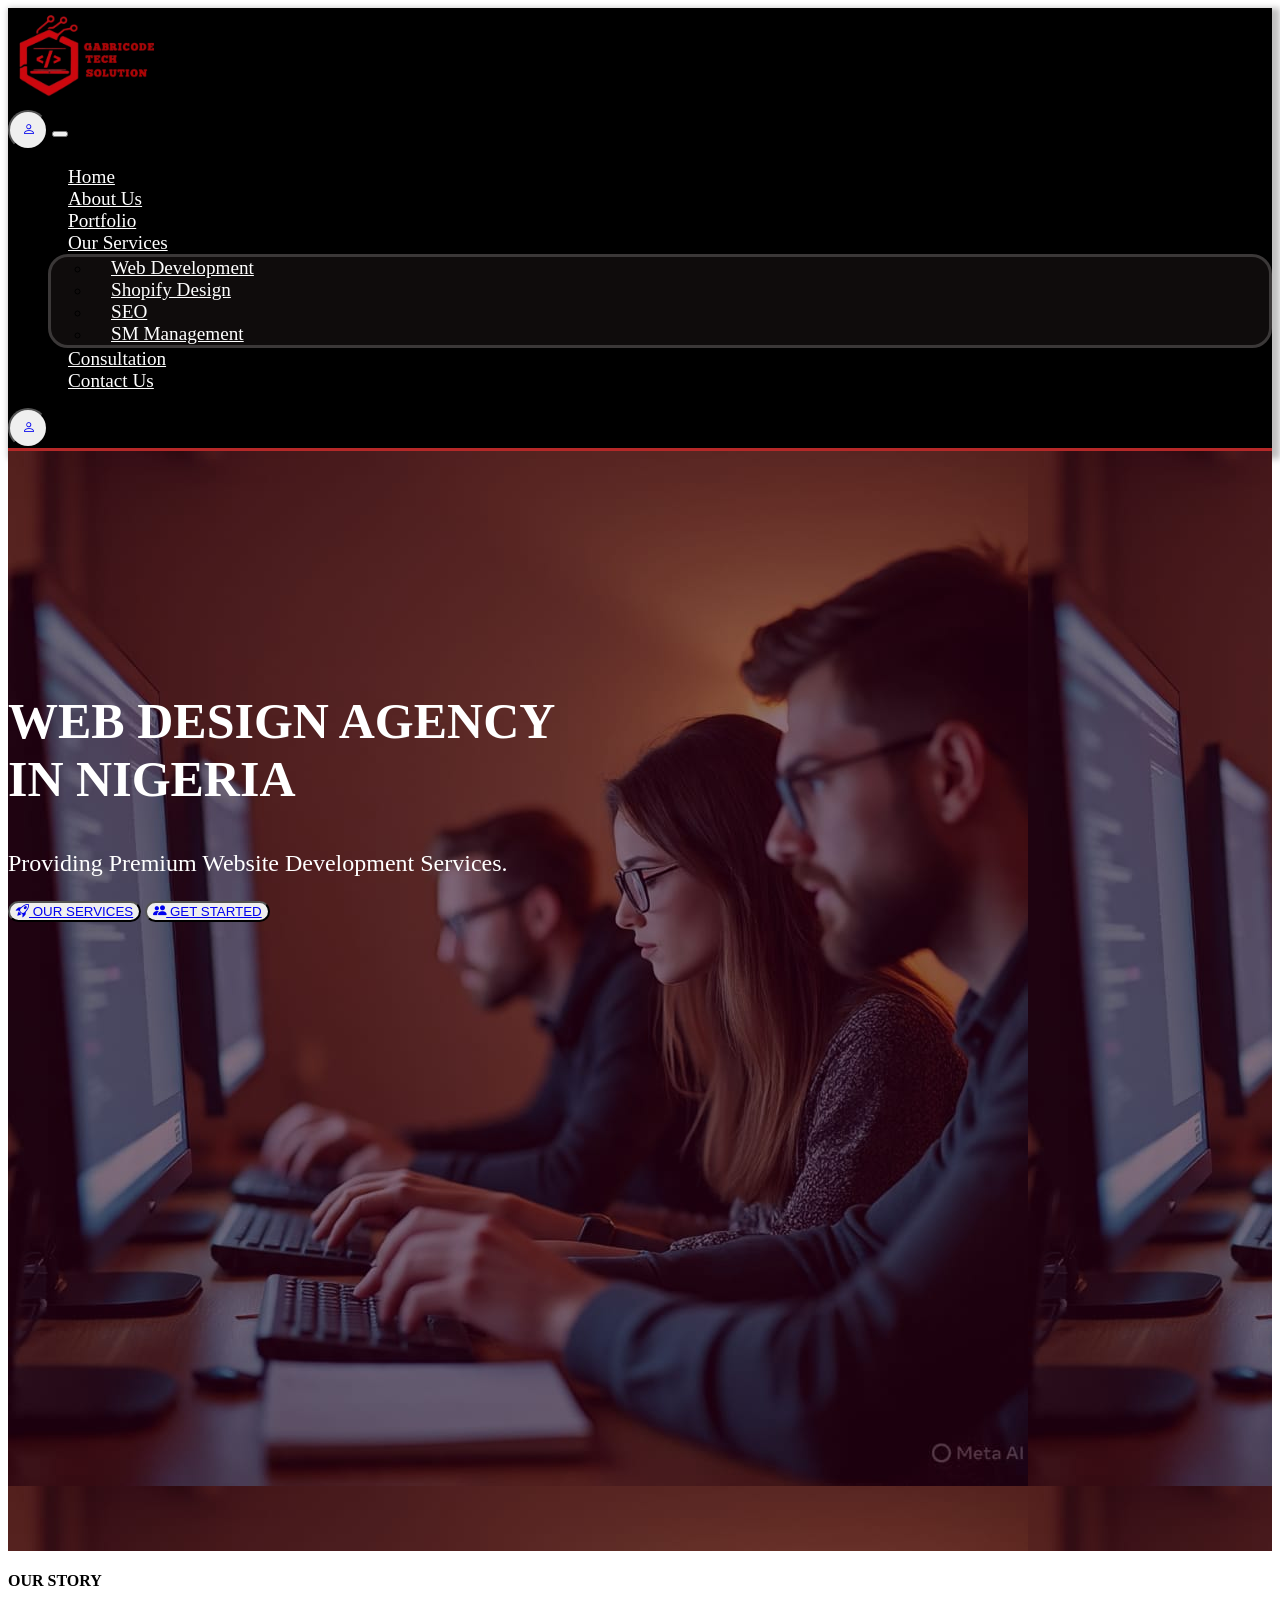
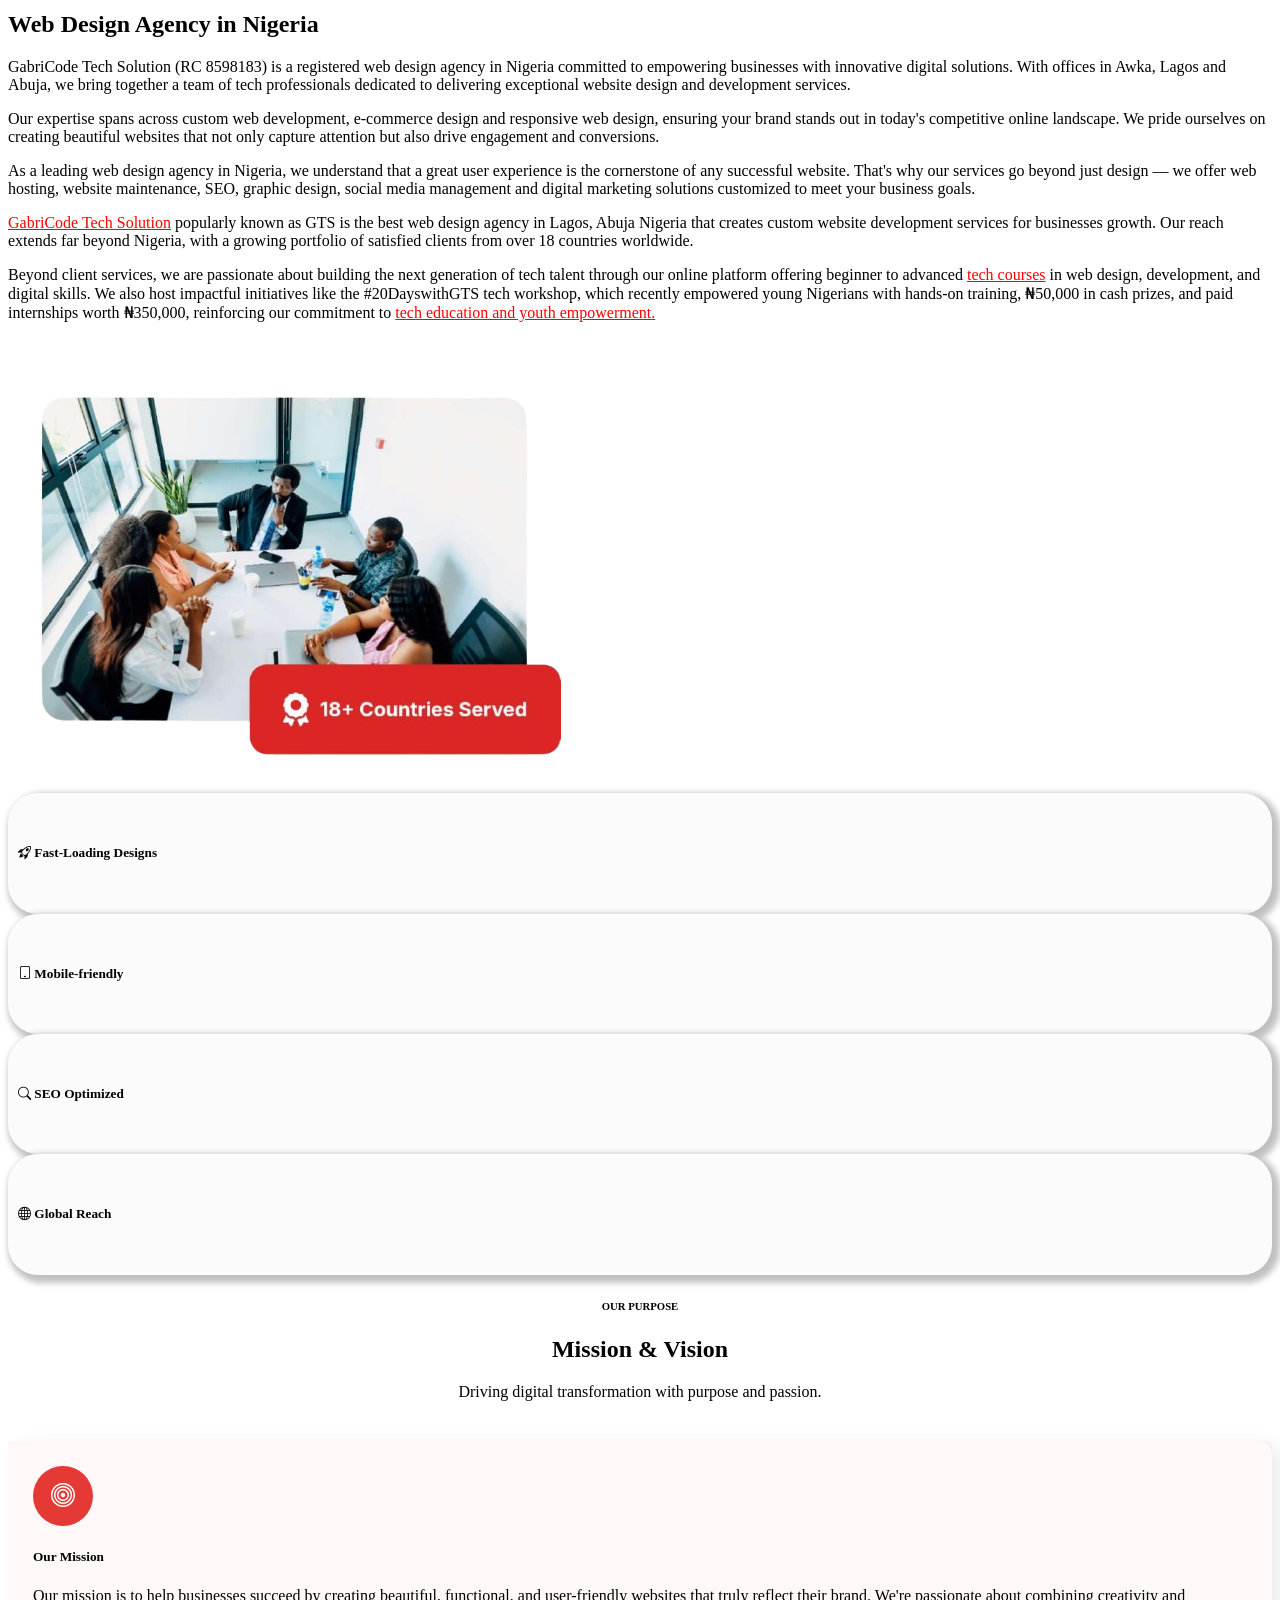
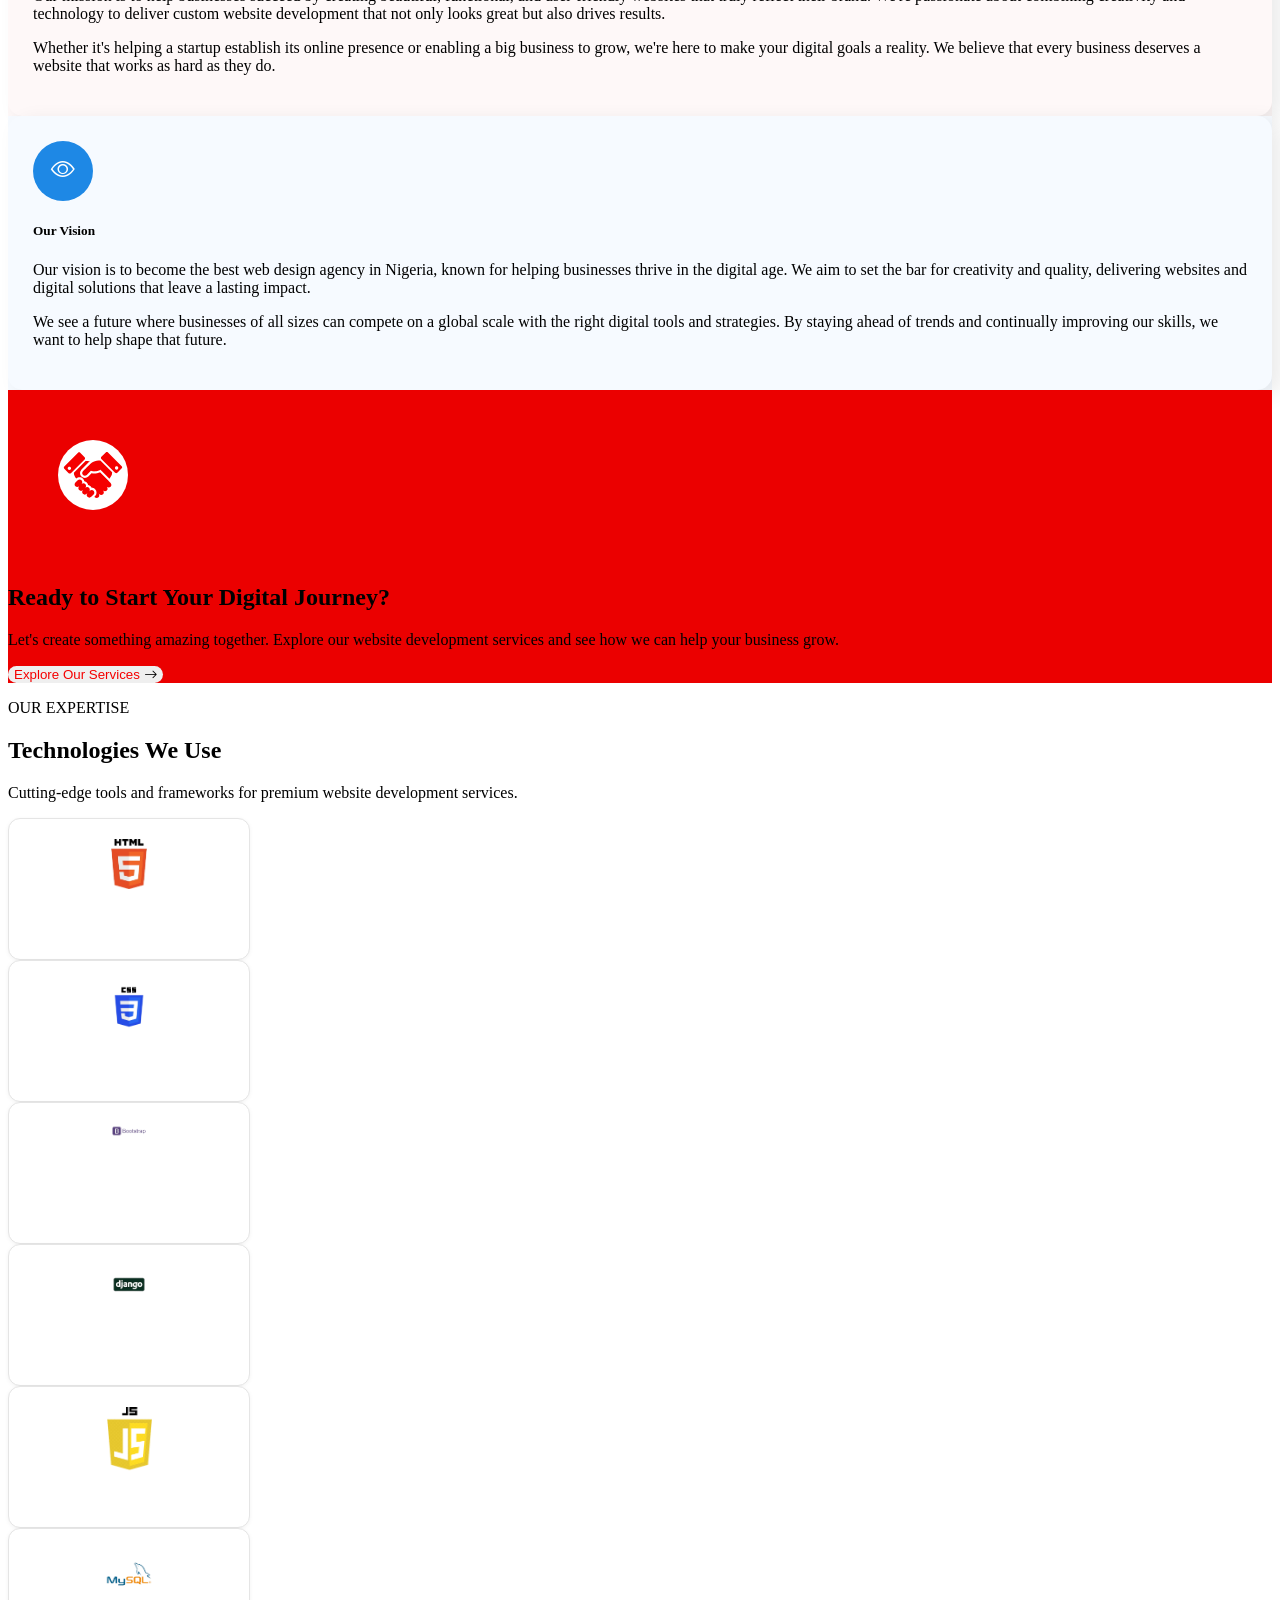
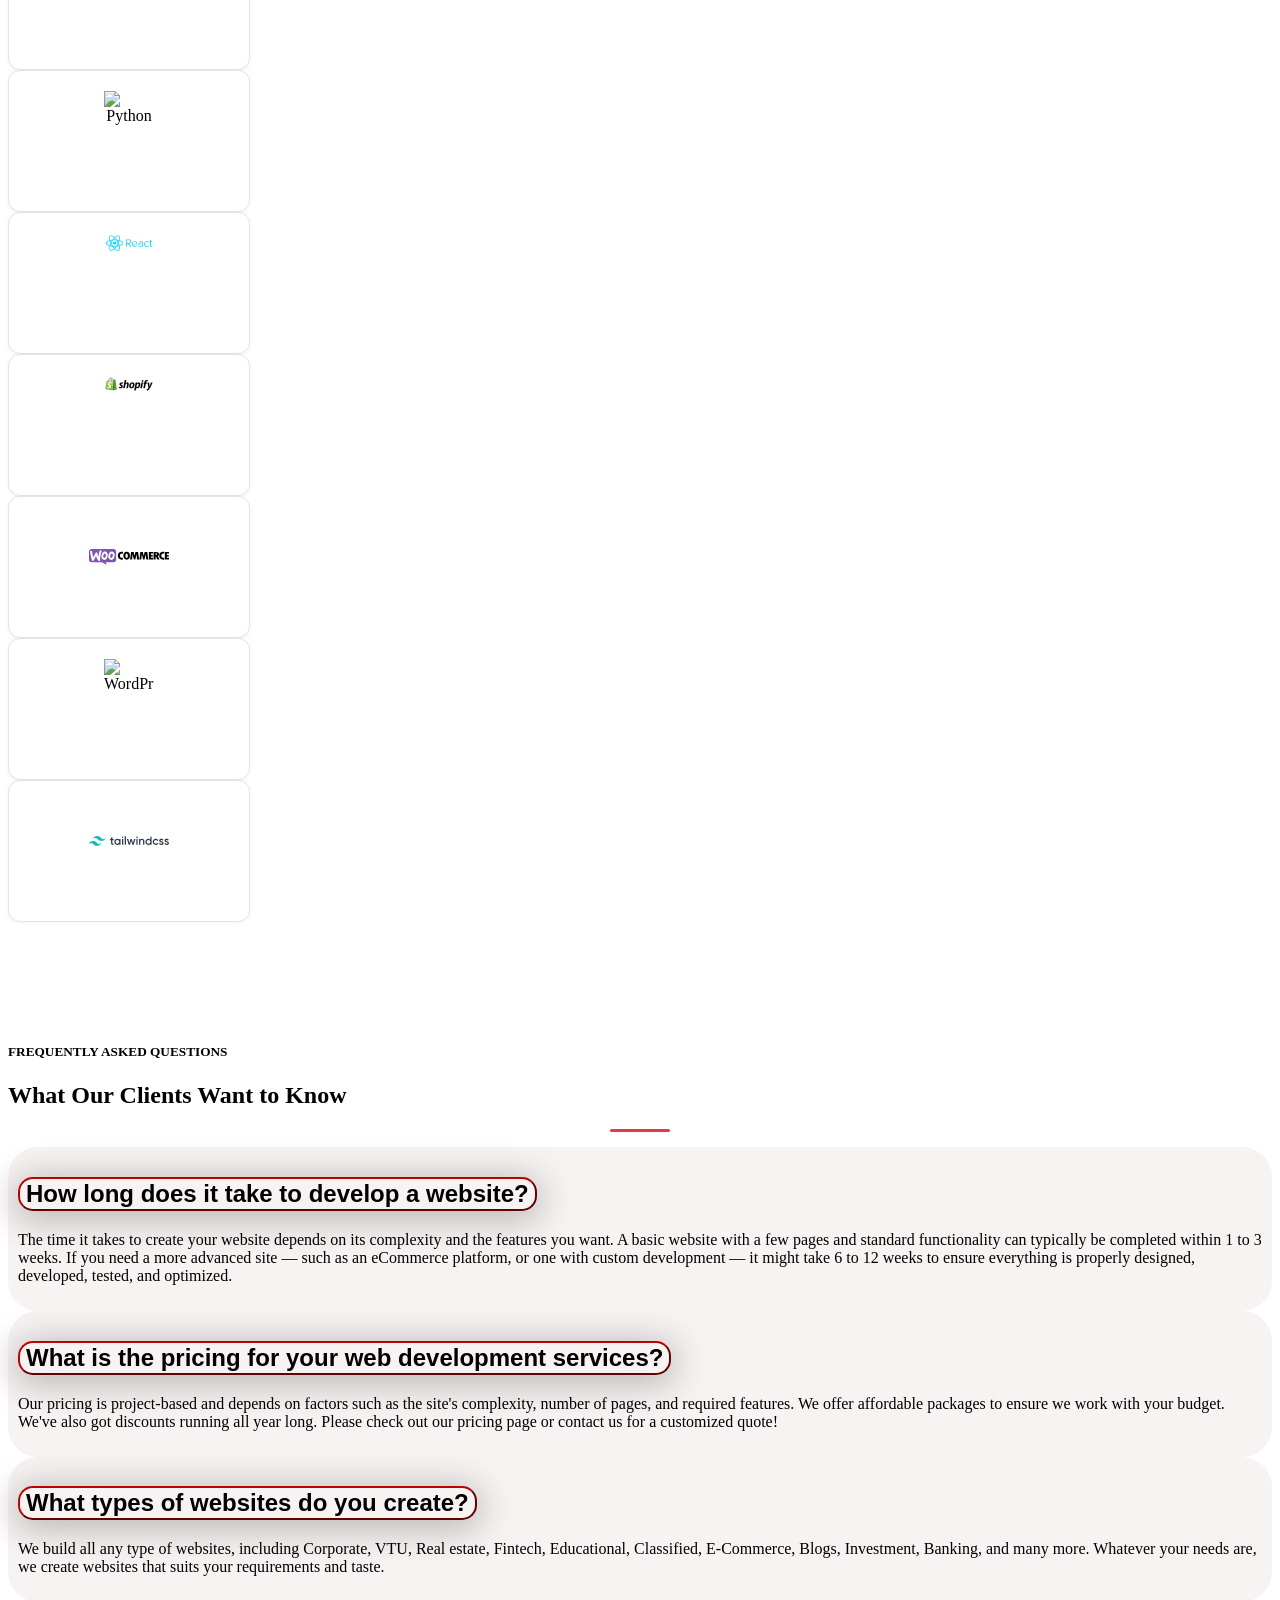
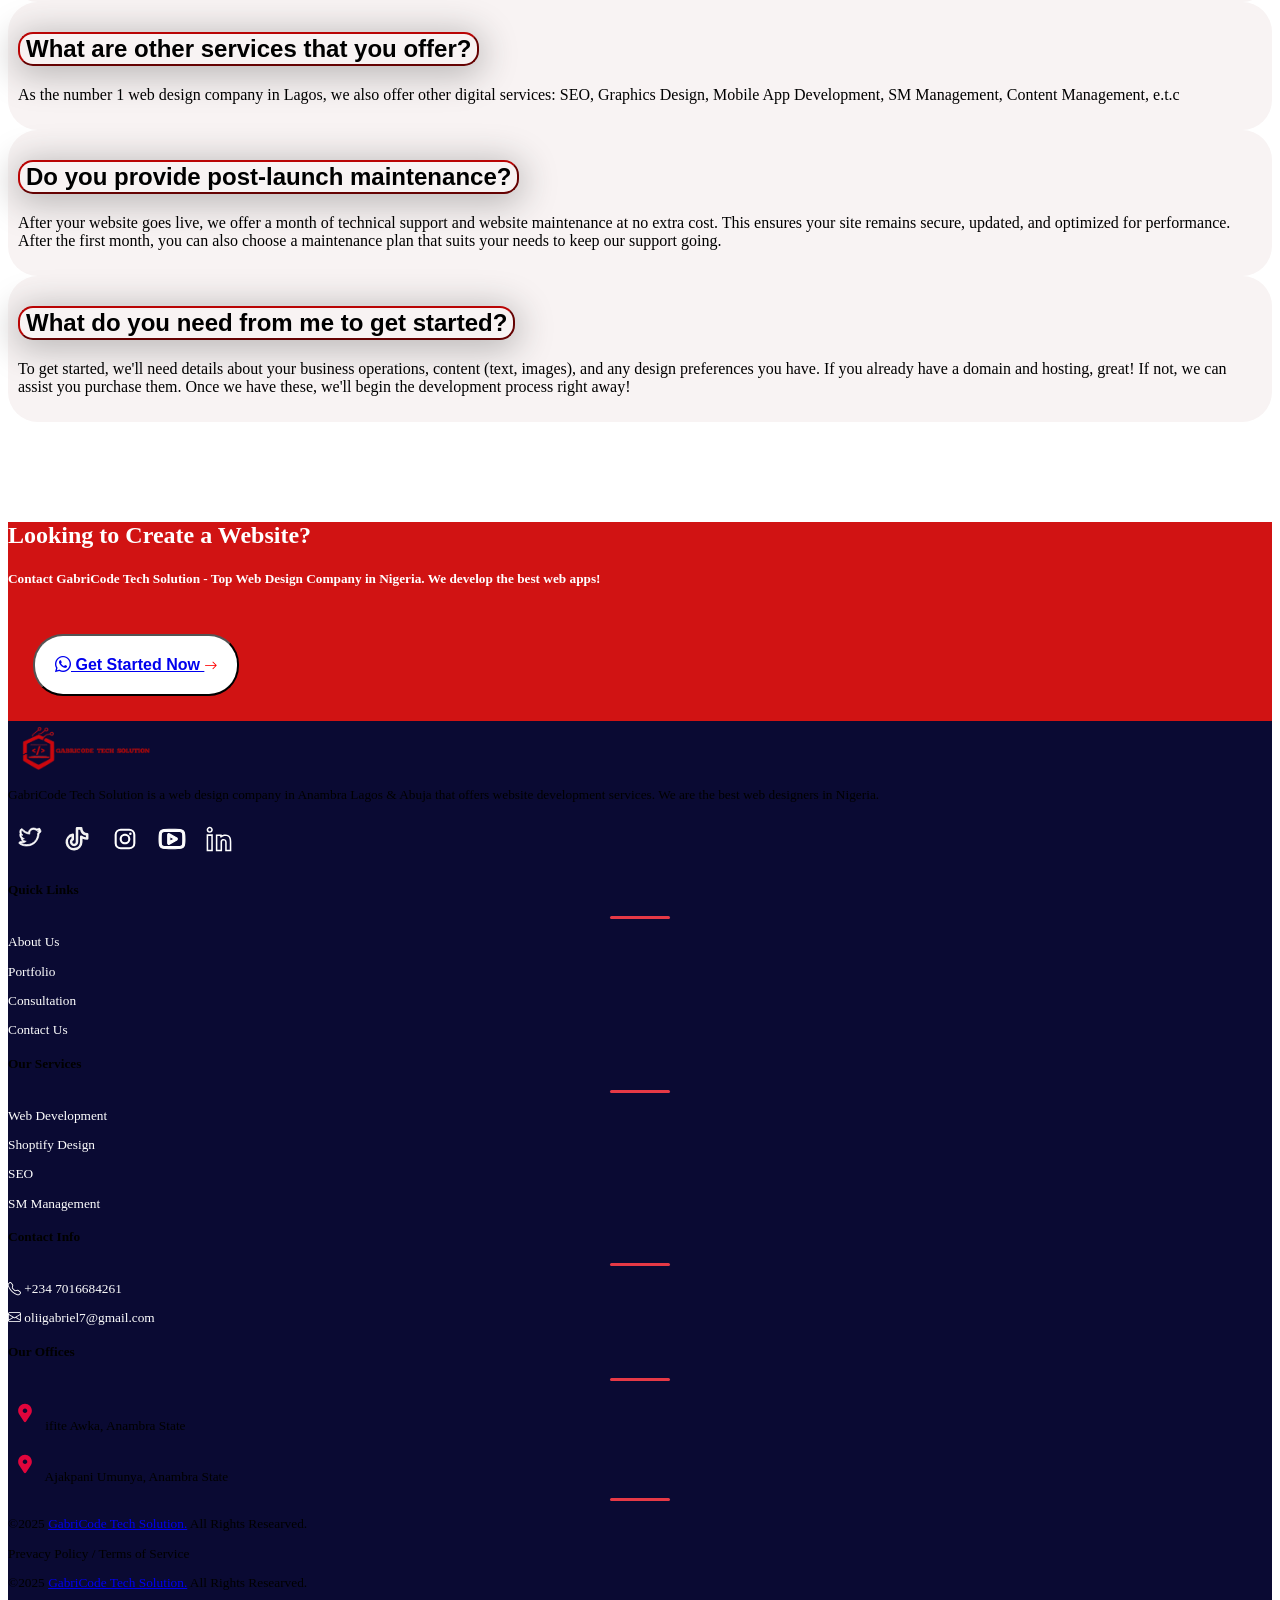
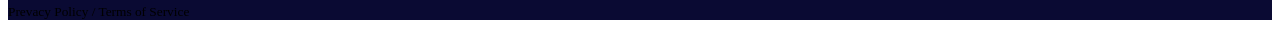
==== about.html @ 05f5d5f2 "first commit" ====
<!DOCTYPE html>
<html lang="en">
<head>
    <meta charset="UTF-8">
    <meta name="viewport" content="width=device-width, initial-scale=1.0">
    <title>Document</title>
    <link rel="stylesheet" href="../bootstrap-5.3.3-dist/css/bootstrap.min.css">
    <!-- <link href="https://cdn.jsdelivr.net/npm/bootstrap@5.0.2/dist/css/bootstrap.min.css" rel="stylesheet" integrity="sha384-EVSTQN3/azprG1Anm3QDgpJLIm9Nao0Yz1ztcQTwFspd3yD65VohhpuuCOmLASjC" crossorigin="anonymous"> -->
    <link rel="stylesheet" href="https://cdn.jsdelivr.net/npm/bootstrap-icons@1.3.0/font/bootstrap-icons.css">
    <link rel="stylesheet" href="style.css">
    <script src="../bootstrap-5.3.3-dist/js/bootstrap.bundle.min.js" defer></script>
</head>
<style>
.about{
    background-image: url(bimge.jpg);
    height: 100vh;
    padding-top: 200px;
    color: white;
}
@keyframes slideInLeft {
  from {
    opacity: 0;
    transform: translateX(-200px);
  }
  to {
    opacity: 1;
    transform: translateX(0);
  }
}

#slideLeft {
  animation: slideInLeft 2s ease forwards;
}
@keyframes slideInRight {
  from {
    opacity: 0;
    transform: translateX(200px);
  }
  to {
    opacity: 1;
    transform: translateX(0);
  }
}

#slideRight {
  animation: slideInRight 2s ease forwards;
}
@keyframes story {
    0%{transform: scale(0.5);}
    100%{transform: scale(2.5);}
}

#story{
    animation: 0.5s ease-in-out story;
}

.aboutlinks{
    color: red;
}
.aboutlinks:hover{
    color: red;
    text-decoration: none;
}
#fasts{
    transition: transform 0.4s ease-in-out;

}
#fasts :hover{
    transform: translateY(-7px);

}
#fast{
    background-color: rgb(251, 251, 251);
    padding: 30px 10px;
    border-radius: 30px;
    box-shadow:4px 4px 6px 4px rgb(193, 192, 192);
}
.section-title {
      text-align: center;
      margin-bottom: 40px;
    }

.card-custom {
    border: none;
    border-radius: 15px;
    box-shadow: 10px 5px 20px rgba(0,0,0,0.08);
    padding: 25px;
    height: 100%;
}

.icon-circle {
    width: 60px;
    height: 60px;
    border-radius: 50%;
    display: flex;
    align-items: center;
    justify-content: center;
    color: #fff;
    font-size: 24px;
    margin-bottom: 15px;
 }
.mission-icon {
    background-color: #e53935;
}

.vision-icon {
    background-color: #1e88e5;
}
.handshake{
    margin: 50px;
    width: 70px;
    height: 70px;
    border-radius: 50%;
    background-color: #fff;
    
}
</style>
<body>
    <nav class="navbar navbar-expand-lg  navbar-dark fixed-top">
        <div class="container-fluid">
            <div class="navbar-brand text-danger d-flex">
                <img src="image/1000689862-removebg-preview (1).png" alt="" style="width: 150px;">
            </div>
           
            <button class=" btn btn-danger d-block d-lg-none rounded-circle ms-auto me-3 d-flex align-items-center justify-content-center
            " style="width: 40px; height: 40px;" id="nav-buttons">
                <a href="create.html" class="text-light">
                    <i class="bi bi-person fd-5"style="width: 40px; height: 40px; " ></i>
                </a>

            </button>

            <button class="navbar-toggler"
            type="button"
            data-bs-toggle="collapse"
            data-bs-target="#menu">
            
            <span class="navbar-toggler-icon bg-dark"></span>
            </button>


            <div class="collapse navbar-collapse" id="menu">
                <ul class="navbar-nav navbar-nav-dark text-start mx-auto py-4 px-md-5 " id="navbar-nav">
                    <li class="nav-list text-center ">
                        <a href="index.html" class="nav-link  text-decoration-none">Home</a>
                    </li>
                    <li class="nav-list text-center">
                        <a href="about.html" class="nav-link text-danger text-decoration-none">About Us</a>
                    </li>
                    <li class="nav-list text-center">
                        
                        <a href="index.html#portfolio" class="nav-link  text-decoration-none">Portfolio</a>
                    </li>

                    <li class="nav-list dropdown text-center">
                        <a class="nav-link dropdown-toggle  text-decoration-none" href="#" role="button" data-bs-toggle="dropdown">Our Services</a>
                        <ul class="dropdown-menu text-center">
                            <li><a class="dropdown-item  text-decoration-none" href="web.html">
                                Web Development
                            </a></li>
                            <li><a class="dropdown-item  text-decoration-none" href="shoptify.html">
                                Shopify Design
                            </a></li>
                            <li><a class="dropdown-item  text-decoration-none" href="seo.html">
                                SEO
                            </a></li>
                            <li><a class="dropdown-item  text-decoration-none" href="sm.html">
                                SM Management
                            </a></li>
                            
                        </ul>
                    </li>
    
                    <li class="nav-list text-center">
                        <a href="book.html" class="nav-link  text-decoration-none">Consultation</a>
                    </li>
                    <li class="nav-list text-center">
                        <a href="contact.html" class="nav-link  text-decoration-none">Contact Us</a>
                    </li>
                </ul>
            </div>

           
            <button class=" btn btn-danger d-none d-lg-block rounded-circle ms-auto me-3 d-flex align-items-center justify-content-center
            " style="width: 40px; height: 40px;" id="nav-buttons">
                <a href="create.html" class="text-light">
                    <i class="bi bi-person fd-5"style="width: 40px; height: 40px; " ></i>
                </a>

            </button>
            
        </div>
    </nav>

    <section>
        <div class="about">
            <div class="container" >
                <div class="overlay col-md-6 text-light pb-5" id="slideLeft">
                    <h1 class="pt-5 " style="font-size: 50px; font-weight: bolder;">
                        WEB DESIGN <span class="text-danger">AGENCY</span></BR> IN NIGERIA
                    </h1>
                    <p class="py-4" style="font-size: x-large;">
                        Providing Premium Website Development Services.
                    </p>
                    <div class="d-flex ">
                        <button class="btn btn-danger text-light px-4 py-3">
                            <a class="text-light text-decoration-none" href="mailto:oliigabriel7@gmail.com" target="_blank">
                                <div class="bi bi-rocket-takeoff fs-5 "> OUR SERVICES</div>
                            </a>
                        </button>
                        <button class="btn btn-success mx-3 py-3 px-4">
                            <a class=" text-light text-decoration-none" href="contact.html">
                                <div class="bi bi-people-fill fs-5"> GET STARTED</div>
                            </a>
                        </button>
                    </div>

                </div>
            </div>
        </div>
    </section>

    <section >
        <div class="container-fluid">
            <div id="story">
                <h4 class="text-danger text-center pt-5">
                    OUR STORY
                </h4>
                <h1 class="text-center">
                    Web Design Agency in Nigeria
                </h1>
            </div>

            <div class="row g-4 px-3 pt-5">
                <div class="col-lg-6">
                    <p>
                        GabriCode Tech Solution (RC 8598183) is a registered web design agency in Nigeria committed to empowering businesses with innovative digital solutions. With offices in Awka, Lagos and Abuja, we bring together a team of tech professionals dedicated to delivering exceptional website design and development services.
                    </p>
                    <p>
                        Our expertise spans across custom web development, e-commerce design and responsive web design, ensuring your brand stands out in today's competitive online landscape. We pride ourselves on creating beautiful websites that not only capture attention but also drive engagement and conversions.
                    </p>
                    <p>
                        As a leading web design agency in Nigeria, we understand that a great user experience is the cornerstone of any successful website. That's why our services go beyond just design — we offer web hosting, website maintenance, SEO, graphic design, social media management and digital marketing solutions customized to meet your business goals.
                    </p>
                    <p>
                        <a class="aboutlinks" href="index.html">GabriCode Tech Solution</a> popularly known as GTS is the best web design agency in Lagos, Abuja Nigeria that creates custom website development services for businesses growth. Our reach extends far beyond Nigeria, with a growing portfolio of satisfied clients from over 18 countries worldwide.
                    </p>
                    <p>
                        Beyond client services, we are passionate about building the next generation of tech talent through our online platform offering beginner to advanced <a class="aboutlinks" href="course.html">tech courses</a>  in web design, development, and digital skills. We also host impactful initiatives like the #20DayswithGTS tech workshop, which recently empowered young Nigerians with hands-on training, ₦50,000 in cash prizes, and paid internships worth ₦350,000, reinforcing our commitment to <a class="aboutlinks" href="#">tech education and youth empowerment.</a> 
                    </p>
                </div>
                <div class="col-lg-6">
                    <img src="image/agency-removebg-preview.png" class="img-fluid w-100 h-100" alt="">
                </div>
            </div>
        </div>
    </section>

    <section>
        <div class="container pt-5">
            <div class="row g-4" id="fasts">
                <div class="col-6 col-lg-3">
                    <div id="fast">
                        <h5 class="text-center">
                            <i class="bi bi-rocket-takeoff fs-2 text-danger"></i> Fast-Loading Designs
                        </h5>
                    </div>
                </div>
                <div class="col-6 col-lg-3">
                    <div id="fast">
                        <h5 class="text-center">
                            <i class="bi bi-tablet fs-2 text-danger"></i> Mobile-friendly
                        </h5>
                    </div>
                </div>
                <div class="col-6 col-lg-3">
                    <div id="fast">
                        <h5 class="text-center">
                            <i class="bi bi-search fs-2 text-danger"></i> SEO Optimized
                        </h5>
                    </div>
                </div>
                <div class="col-6 col-lg-3">
                    <div id="fast">
                        <h5 class="text-center">
                            <i class="bi bi-globe fs-2 text-danger"></i> Global Reach
                        </h5>
                    </div>
                </div>
            </div>
        </div>
    </section>

    <section class="bg-light py-5 mt-5">
        <div class="container py-5">

            <!-- Title -->
            <div class="section-title">
                <h6 class="text-danger">OUR PURPOSE</h6>
                <h2 class="fw-bold">Mission & Vision</h2>
                <p class="text-muted">Driving digital transformation with purpose and passion.</p>
            </div>

            <!-- Cards -->
            <div class="row g-4">

                <!-- Mission -->
                <div class="col-md-6" style="background-color: rgb(254,248,248);">
                    <div class="card-custom">
                        <div class="icon-circle mission-icon">
                        <i class="bi bi-bullseye"></i>
                        </div>
                        <h5 class="fw-bold">Our Mission</h5>
                        <p class="text-muted">
                            Our mission is to help businesses succeed by creating beautiful, functional, and user-friendly websites that truly reflect their brand. We're passionate about combining creativity and technology to deliver custom website development that not only looks great but also drives results.
                        </p>
                        <p class="text-muted">
                            Whether it's helping a startup establish its online presence or enabling a big business to grow, we're here to make your digital goals a reality. We believe that every business deserves a website that works as hard as they do.                        </p>
                    </div>
                </div>

                <!-- Vision -->
                <div class="col-md-6 px-4" style="background-color: rgb(246,250,255);">
                    <div class="card-custom">
                        <div class="icon-circle vision-icon">
                            <i class="bi bi-eye"></i>
                        </div>
                        <h5 class="fw-bold">Our Vision</h5>
                        <p class="text-muted">
                            Our vision is to become the best web design agency in Nigeria, known for helping businesses thrive in the digital age. We aim to set the bar for creativity and quality, delivering websites and digital solutions that leave a lasting impact.
                        </p>
                        <p class="text-muted">
                            We see a future where businesses of all sizes can compete on a global scale with the right digital tools and strategies. By staying ahead of trends and continually improving our skills, we want to help shape that future.                        </p>
                    </div>
                </div>

            </div>
        </div>
    </section>

    <section class="" style="background-color: #eb0000;">
        <div class="container">
            <div class="text-center text-light">
                <svg class="handshake" height="183px" width="183px" version="1.1" id="_x32_" xmlns="http://www.w3.org/2000/svg" xmlns:xlink="http://www.w3.org/1999/xlink" viewBox="-51.2 -51.2 614.40 614.40" xml:space="preserve" fill="#ffffff" stroke="#ffffff" stroke-width="0.00512"><g id="SVGRepo_bgCarrier" stroke-width="0"></g><g id="SVGRepo_tracerCarrier" stroke-linecap="round" stroke-linejoin="round"></g><g id="SVGRepo_iconCarrier"> <style type="text/css"> .st0{fill:#f50000;} </style> <g> <path class="st0" d="M255.366,141.046c-7.4,3.583-14.732,8.548-21.533,15.357c-34.091,34.098-65.081,65.088-65.081,65.088 l0.013,0.02c-0.185,0.186-0.371,0.338-0.557,0.53c-8.824,8.831-9.174,22.909-1.025,32.146c0.323,0.371,0.668,0.736,1.025,1.086 c9.161,9.174,24.036,9.196,33.232,0l35.797-35.797c6.176,2.263,12.248,3.583,18.074,4.243c7.937,0.88,15.392,0.55,22.022-0.385 c16.162-2.29,14.47-1.623,23.844-4.704c9.353-3.068,19.862-9.354,19.862-9.354l6.362,6.355 c0.701,0.681,16.919,16.925,25.192,25.185c1.465,1.471,2.709,2.682,3.542,3.549c0.956,0.997,2.022,1.719,2.682,2.682l41.278,41.279 c11.898-13.35,25.488-33.232,23.81-56.058L320.763,129.14C320.763,129.14,285.062,126.589,255.366,141.046z"></path> <path class="st0" d="M261.115,394.362c-9.134-9.147-23.961-9.147-33.101,0l-6.794,6.794c9.119-9.132,9.112-23.926-0.021-33.066 c-9.14-9.126-23.947-9.126-33.087,0.007c9.14-9.133,9.14-23.94,0-33.087c-9.133-9.148-23.947-9.133-33.087,0 c9.14-9.133,9.14-23.947,0-33.095c-9.134-9.132-23.947-9.132-33.088,0.014l-20.46,20.453c-9.14,9.147-9.14,23.947,0,33.094 c9.133,9.134,23.941,9.134,33.08,0c-9.14,9.134-9.14,23.947,0,33.087c9.147,9.133,23.954,9.133,33.094,0 c-9.14,9.133-9.14,23.941,0,33.088c9.14,9.133,23.947,9.133,33.088,0l6.802-6.809c-9.119,9.147-9.113,23.94,0.02,33.081 c9.14,9.132,23.947,9.132,33.088,0l20.467-20.468C270.248,418.302,270.248,403.495,261.115,394.362z"></path> <path class="st0" d="M507.987,178.28L387.543,57.822c-5.351-5.337-14.002-5.337-19.339,0l-38.631,38.63 c-5.337,5.337-5.337,13.989,0,19.333l120.458,120.451c5.33,5.35,13.996,5.35,19.326,0l38.63-38.638 C513.338,192.276,513.338,183.624,507.987,178.28z M473.655,204.992c-5.75,5.736-15.048,5.736-20.777,0 c-5.735-5.743-5.735-15.041,0-20.777c5.729-5.736,15.027-5.736,20.777,0C479.391,189.951,479.384,199.249,473.655,204.992z"></path> <path class="st0" d="M182.417,99.864l-38.624-38.63c-5.336-5.337-13.995-5.337-19.332,0L4.003,181.691 c-5.337,5.323-5.337,13.989,0,19.319l38.631,38.644c5.33,5.331,14.002,5.331,19.325,0l120.458-120.458 C187.761,113.859,187.761,105.207,182.417,99.864z M59.118,208.403c-5.736,5.729-15.04,5.729-20.777,0 c-5.735-5.742-5.735-15.041,0-20.777c5.736-5.735,15.041-5.735,20.777,0C64.854,193.362,64.854,202.66,59.118,208.403z"></path> <path class="st0" d="M397.528,312.809l-7.468-7.482l-72.509-72.509l-4.883,2.166l-5.316,1.919l-0.384,0.117 c-0.936,0.296-9.684,2.971-26.932,5.412c-9.12,1.273-18.156,1.431-26.904,0.434c-3.459-0.385-6.898-0.95-10.296-1.692 l-27.757,27.744c-16.678,16.678-43.836,16.678-60.514,0c-0.585-0.591-1.149-1.19-1.671-1.781l-0.179-0.2 c-10.529-11.939-13.204-28.28-8.252-42.461l10.673-16.609l-0.02-0.02l65.081-65.074c2.647-2.641,5.426-5.103,8.314-7.428 c-20.281-3.982-37.296-2.806-37.296-2.806L88.093,235.679c-1.389,18.988,11.651,39.799,20.928,51.952 c16.692-15.963,43.239-15.756,59.641,0.654c6.107,6.1,9.952,13.617,11.574,21.498c7.895,1.637,15.406,5.475,21.513,11.582 c6.107,6.114,9.952,13.631,11.575,21.519c7.888,1.623,15.412,5.46,21.513,11.568c4.078,4.078,7.152,8.783,9.222,13.817 c11.1-0.137,22.242,4.016,30.688,12.455c16.65,16.636,16.643,43.733,0,60.363l-6.809,6.822l3.411,3.412 c9.148,9.147,23.954,9.147,33.095,0c9.14-9.134,9.14-23.947,0-33.088l6.808,6.83c9.147,9.133,23.947,9.133,33.087,0 c9.14-9.147,9.147-23.954,0-33.101c9.147,9.147,23.947,9.147,33.087,0c9.134-9.126,9.154-23.94,0-33.088 c9.154,9.148,23.954,9.148,33.088,0c9.147-9.132,9.147-23.947,0-33.08L397.528,312.809z"></path> </g> </g></svg>            
                
                <h2>
                    Ready to Start Your Digital Journey?
                </h2>
                <p class="fs-5 pt-2">
                    Let's create something amazing together. Explore our website development services and see how we can help your business grow.
                </p>
                <button class="btn-light my-5 py-3 px-5" style="border:beige; border-radius: 20px;" >
                    <a class="fs-4" href="#" style="text-decoration: none; color: #f50000; ">Explore Our Services</a>
                    <i class="bi bi-arrow-right text-danger"></i>
                </button>
            </div>
        </div>
    </section>

    <section>
        <div class="container">
            <div class="text-center py-5">
                <p class="text-danger fs-6 fw-bold">
                    OUR EXPERTISE
                </p>
                <h2>
                    Technologies We Use
                </h2>
                <p class="text-muted pt-2">
                    Cutting-edge tools and frameworks for premium website development services.
                </p>
            </div>

            <div class="row g-4 justify-content-center text-center">
                    <!-- HTML5 -->
                <div class="col-4 col-sm-4 col-md-3 col-lg-2">
                    <div class="tech-card">
                        <img src="image/html5-removebg-preview.png" alt="HTML5">
                    </div>
                </div>

                <!-- CSS3 -->
                <div class="col-4 col-sm-4 col-md-3 col-lg-2">
                    <div class="tech-card">
                        <img src="css-removebg-preview.png" alt="CSS3">
                    </div>
                </div>

                <!-- Bootstrap -->
                <div class="col-4 col-sm-4 col-md-3 col-lg-2">
                    <div class="tech-card">
                <img src="image/png-clipart-bootstrap-logo-landscape-tech-companies-removebg-preview.png" class="m-4" style="width: 300px;" alt="Bootstrap">
                    </div>
                </div>

                <!-- Django -->
                <div class="col-4 col-sm-4 col-md-3 col-lg-2">
                    <div class="tech-card">
                        <img src="image/images-removebg-preview (2).png" class="m-2" alt="Django">
                    </div>
                </div>

                <!-- JavaScript -->
                <div class="col-4 col-sm-4 col-md-3 col-lg-2">
                    <div class="tech-card">
                           <img src="image/2486e00a47e6ee6e1e08100d026a2a5e-removebg-preview.png" class="m-2" style="width: 45px;" alt="JavaScript">
                    </div>
                </div>

                <!-- MySQL -->
                <div class="col-4 col-sm-4 col-md-3 col-lg-2">
                    <div class="tech-card">
                    <img src="image/images__1_-removebg-preview.png" alt="MySQL">
                    </div>
                </div>

                <!-- Python -->
                <div class="col-4 col-sm-4 col-md-3 col-lg-2">
                    <div class="tech-card">
                    <img src="https://cdn.jsdelivr.net/gh/devicons/devicon/icons/python/python-original.svg" alt="Python">
                    </div>
                </div>

                <!-- React -->
                <div class="col-4 col-sm-4 col-md-3 col-lg-2">
                    <div class="tech-card">
                    <img src="image/react-removebg-preview.png" class="m-4 img-fluid" alt="React">
                    </div>
                </div>

                <!-- Shopify -->
                <div class="col-4 col-sm-4 col-md-3 col-lg-2">
                    <div class="tech-card">
                    <img src="image/shopify-removebg-preview.png" class="m-4 img-fluid" alt="Shopify">
                    </div>
                </div>

                <!-- WooCommerce -->
                <div class="col-4 col-sm-4 col-md-3 col-lg-2">
                    <div class="tech-card">
                        <svg viewBox="0 -204 512 512" version="1.1" xmlns="http://www.w3.org/2000/svg" xmlns:xlink="http://www.w3.org/1999/xlink" preserveAspectRatio="xMidYMid" fill="#000000"><g id="SVGRepo_bgCarrier" stroke-width="0"></g><g id="SVGRepo_tracerCarrier" stroke-linecap="round" stroke-linejoin="round"></g><g id="SVGRepo_iconCarrier"> <g fill-rule="evenodd"> <path d="M157.26652,0 L16.0962942,0 C7.16234734,0 -0.0698778538,7.30311363 0.000509457557,16.1661508 L0.000509457557,70.0533805 C0.000509457557,78.9871009 7.23325707,86.2194407 16.167204,86.2194407 L83.0296918,86.2194407 L113.589748,103.236418 L106.641048,86.2194407 L157.26652,86.2194407 C166.200694,86.2194407 173.43258,78.9871009 173.43258,70.0533805 L173.43258,16.1661508 C173.43258,7.23220389 166.200694,0 157.26652,0 Z M13.1186291,12.4791165 C11.1332925,12.6209359 9.64427866,13.329988 8.651633,14.677137 C7.65898734,15.9534216 7.30448397,17.5842096 7.51716787,19.4277267 C11.700525,46.0170195 15.6002433,63.9555965 19.2163679,73.244092 C20.6344719,76.6473062 22.2652599,78.2784566 24.1796868,78.1366372 C27.1576238,77.9236814 30.7028387,73.8113699 34.8861958,65.7992496 C37.0842164,61.2610265 40.4876571,54.4545982 45.0964273,45.3786053 C48.9250546,58.7794124 54.1719218,68.8481416 60.7663006,75.5838867 C62.6099537,77.498223 64.52429,78.3491398 66.36749,78.2073204 C67.9986404,78.0655009 69.2745626,77.2145841 70.1254794,75.6545699 C70.8345767,74.3075115 71.1182157,72.7474973 70.9763962,70.9749805 C70.5509378,64.5228743 71.1893519,55.5180177 72.9618688,43.9605919 C74.8050688,32.048708 77.0741803,23.4692644 79.8394334,18.3641713 C80.4067112,17.3006159 80.6192139,16.2370152 80.5485307,14.9607759 C80.4067112,13.3299427 79.6976139,11.9827936 78.3505555,10.9192382 C77.0034971,9.85568283 75.5141661,9.35936 73.8834688,9.50113416 C71.827313,9.64295363 70.2672988,10.6355993 69.2038794,12.6209359 C64.8079289,20.6331016 61.6879006,33.6085862 59.8447006,51.6182088 C57.1501307,44.8114634 54.8810192,36.7992524 53.1085024,27.3689827 C52.3287218,23.1856708 50.4143856,21.2003342 47.2943572,21.4130634 C45.1672918,21.5548375 43.3947296,22.9729416 41.9766256,25.667285 L26.4486171,55.2343788 C23.8960479,44.9532375 21.4852981,32.4032113 19.2872776,17.5842096 C18.7909548,13.8972205 16.7347084,12.1954775 13.1186291,12.4791165 Z M149.750994,17.5844361 C154.785359,18.6480368 158.543348,21.3423802 161.095646,25.809331 C163.364757,29.6381848 164.49886,34.246955 164.49886,39.7774612 C164.49886,47.0804389 162.65566,53.7455009 158.968354,59.843285 C154.714223,66.9338053 149.183717,70.4788389 142.306152,70.4788389 C141.100913,70.4788389 139.824538,70.3370195 138.477026,70.0533805 C133.443115,68.9899611 129.685125,66.2958442 127.132375,61.8287575 C124.863717,57.9289487 123.729161,53.2493593 123.729161,47.7895363 C123.729161,40.4865133 125.572814,33.8214966 129.259667,27.7946676 C133.584934,20.7042379 139.11544,17.159023 145.922322,17.159023 C147.127561,17.159023 148.403936,17.3008425 149.750994,17.5844361 Z M146.773239,55.9434761 C149.396672,53.6036814 151.169189,50.129331 152.161925,45.4497416 C152.445564,43.8189989 152.658067,42.0463915 152.658067,40.2028743 C152.658067,38.1466733 152.232609,35.9486527 151.381692,33.7505869 C150.318272,30.9853338 148.900078,29.4963653 147.198244,29.1418166 C144.645947,28.6454938 142.164332,30.0635979 139.824538,33.537903 C137.910201,36.2322464 136.704509,39.0684092 136.066548,41.9754818 C135.711773,43.606315 135.569954,45.3790584 135.569954,47.1515752 C135.569954,49.207731 135.995412,51.4057062 136.846329,53.6036814 C137.910201,56.3689345 139.327943,57.8578124 141.029777,58.2125876 C142.802294,58.5669097 144.71663,57.7871292 146.773239,55.9434761 Z M116.63864,25.809331 C114.08589,21.3423802 110.257217,18.6480368 105.293989,17.5844361 C103.946478,17.3008425 102.670555,17.159023 101.464863,17.159023 C94.6584351,17.159023 89.1279289,20.7042379 84.8026617,27.7946676 C81.1153555,33.8214966 79.2721555,40.4865133 79.2721555,47.7895363 C79.2721555,53.2493593 80.4067112,57.9289487 82.6753696,61.8287575 C85.2281201,66.2958442 88.9861095,68.9899611 94.020021,70.0533805 C95.3670794,70.3370195 96.6434546,70.4788389 97.8491466,70.4788389 C104.726711,70.4788389 110.257217,66.9338053 114.511348,59.843285 C118.198655,53.7455009 120.041855,47.0804389 120.041855,39.7774612 C120.041855,34.246955 118.907299,29.6381848 116.63864,25.809331 Z M107.704467,45.4497416 C106.712184,50.129331 104.939214,53.6036814 102.31578,55.9434761 C100.259625,57.7871292 98.3452882,58.5669097 96.5727714,58.2125876 C94.8709378,57.8578124 93.4527431,56.3689345 92.3893236,53.6036814 C91.5384068,51.4057062 91.1129484,49.207731 91.1129484,47.1515752 C91.1129484,45.3790584 91.2547679,43.606315 91.6095431,41.9754818 C92.2475041,39.0684092 93.4527431,36.2322464 95.3670794,33.537903 C97.7073272,30.0635979 100.188941,28.6454938 102.741239,29.1418166 C104.443072,29.4963653 105.861267,30.9853338 106.924686,33.7505869 C107.775603,35.9486527 108.201062,38.1466733 108.201062,40.2028743 C108.201062,42.0463915 108.059242,43.8189989 107.704467,45.4497416 Z" fill="#7F54B3"> </path> <path d="M191.37161,25.1708262 C186.620885,29.8505062 184.28109,35.8064255 184.28109,43.0386747 C184.28109,50.767292 186.620885,57.0775788 191.300927,61.8283044 C195.980517,66.5790301 202.078301,68.989508 209.664963,68.989508 C211.862938,68.989508 214.344552,68.6351858 217.039122,67.8549522 L217.039122,56.3684814 C214.557508,57.0775788 212.430216,57.432354 210.586563,57.432354 C206.828573,57.432354 203.850817,56.1559788 201.581706,53.6743646 C199.313048,51.1216142 198.178492,47.7184 198.178492,43.3931781 C198.178492,39.3516404 199.313048,36.0191547 201.511023,33.4665855 C203.779681,30.8431519 206.544934,29.5668673 209.948601,29.5668673 C212.146577,29.5668673 214.486371,29.9213706 217.039122,30.6304227 L217.039122,19.1439519 C214.699327,18.5058096 212.075894,18.2221706 209.310187,18.2221706 C202.078301,18.1512609 196.122336,20.4911462 191.37161,25.1708262 Z M240.579341,18.1512609 C234.056099,18.1512609 228.951051,20.3493267 225.263745,24.6744581 C221.576892,28.9996347 219.804375,35.0974188 219.804375,42.8968552 C219.804375,51.3345699 221.647575,57.7866761 225.263745,62.2537628 C228.879915,66.7208496 234.197918,68.989508 241.146619,68.989508 C247.882364,68.989508 253.058095,66.7208496 256.674265,62.2537628 C260.290435,57.7866761 262.134088,51.4763894 262.134088,43.3931781 C262.134088,35.3101027 260.290435,29.0705444 256.603582,24.6744581 C252.845593,20.3493267 247.527589,18.1512609 240.579341,18.1512609 Z M246.180531,55.021423 C244.904155,57.0068956 242.989819,57.9996319 240.579341,57.9996319 C238.31023,57.9996319 236.608396,57.0068956 235.403157,55.021423 C234.197918,53.0359504 233.63064,49.0654584 233.63064,43.0386747 C233.63064,33.7502244 235.970435,29.1414088 240.721161,29.1414088 C245.684389,29.1414088 248.236686,33.8211342 248.236686,43.2514039 C248.166003,49.0654584 247.456906,53.0359504 246.180531,55.021423 Z M297.160778,19.4984552 L294.608028,30.346829 C293.970067,33.1120821 293.332106,35.948245 292.764828,38.8553175 L291.346633,46.3713416 C289.999575,38.8553175 288.155922,29.9213706 285.816127,19.4984552 L269.366428,19.4984552 L263.197508,67.784269 L275.534895,67.784269 L278.867426,34.5301409 L287.305005,67.784269 L296.097359,67.784269 L304.180163,34.6010506 L307.654513,67.784269 L320.559178,67.784269 L314.035936,19.4984552 L297.160778,19.4984552 Z M356.22383,19.4984552 L353.671532,30.346829 C353.033118,33.1120821 352.395157,35.948245 351.827879,38.8553175 L350.409685,46.3713416 C349.062626,38.8553175 347.218973,29.9213706 344.879178,19.4984552 L328.429479,19.4984552 L322.261012,67.784269 L334.597947,67.784269 L337.930478,34.5301409 L346.368056,67.784269 L355.16041,67.784269 L363.172531,34.6010506 L366.646881,67.784269 L379.551547,67.784269 L373.028304,19.4984552 L356.22383,19.4984552 Z M396.355568,48.7111363 L407.913175,48.7111363 L407.913175,38.7134981 L396.355568,38.7134981 L396.355568,29.8504609 L409.685692,29.8504609 L409.685692,19.569365 L383.309536,19.569365 L383.309536,67.8549522 L409.756828,67.8549522 L409.756828,57.5741735 L396.355568,57.5741735 L396.355568,48.7111363 Z M446.484899,41.0533381 C447.83241,38.8553175 448.541055,36.5863873 448.541055,34.2465473 C448.541055,29.7086867 446.768538,26.0925621 443.223504,23.4690832 C439.678017,20.8456496 434.785925,19.4984552 428.688141,19.4984552 L413.514364,19.4984552 L413.514364,67.784269 L426.560849,67.784269 L426.560849,45.8040637 L426.773805,45.8040637 L437.338223,67.784269 L451.093805,67.784269 L440.670754,46.0165664 C443.152368,44.8821919 445.13784,43.2513586 446.484899,41.0533381 Z M426.490166,40.2733763 L426.490166,28.7869055 C429.609741,28.8578152 431.807717,29.3541381 433.155228,30.346829 C434.502286,31.3394747 435.140248,32.8993529 435.140248,35.1682832 C435.140248,38.5007688 432.233175,40.2025119 426.490166,40.2733763 Z M456.19704,25.1708262 C451.448127,29.8505062 449.108332,35.8064255 449.108332,43.0386747 C449.108332,50.767292 451.448127,57.0775788 456.129076,61.8283044 C460.809571,66.5790301 466.903731,68.989508 474.493111,68.989508 C476.690633,68.989508 479.173607,68.6351858 481.865005,67.8549522 L481.865005,56.3684814 C479.386563,57.0775788 477.257005,57.432354 475.412899,57.432354 C471.656722,57.432354 468.679872,56.1559788 466.409855,53.6743646 C464.139837,51.1216142 463.007094,47.7184 463.007094,43.3931781 C463.007094,39.3516404 464.139837,36.0191547 466.337359,33.4665855 C468.607377,30.8431519 471.371271,29.5668673 474.774032,29.5668673 C476.971554,29.5668673 479.314067,29.9213706 481.865005,30.6304227 L481.865005,19.1439519 C479.527023,18.5058096 476.903589,18.2221706 474.139695,18.2221706 C466.976226,18.1512609 460.950032,20.4911462 456.19704,25.1708262 Z M498.529925,57.432354 L498.529925,48.64 L510.083908,48.64 L510.083908,38.6425883 L498.529925,38.6425883 L498.529925,29.7795965 L511.928014,29.7795965 L511.928014,19.4984552 L485.553217,19.4984552 L485.553217,67.784269 L512.000509,67.784269 L512.000509,57.5030372 L498.529925,57.5030372 L498.529925,57.432354 Z" fill="#000000"> </path> </g> </g></svg>
                    </div>
                </div>

                <!-- WordPress -->
                <div class="col-4 col-sm-4 col-md-3 col-lg-2">
                    <div class="tech-card">
                    <img src="https://cdn.jsdelivr.net/gh/devicons/devicon/icons/wordpress/wordpress-original.svg" alt="WordPress">
                    </div>
                </div>

                <!-- Tailwind CSS -->
                <div class="col-4 col-sm-4 col-md-3 col-lg-2">
                    <div class="tech-card">
                    <svg viewBox="0 -224 512 512" version="1.1" xmlns="http://www.w3.org/2000/svg" xmlns:xlink="http://www.w3.org/1999/xlink" preserveAspectRatio="xMidYMid" fill="#000000"><g id="SVGRepo_bgCarrier" stroke-width="0"></g><g id="SVGRepo_tracerCarrier" stroke-linecap="round" stroke-linejoin="round"></g><g id="SVGRepo_iconCarrier"> <defs> <linearGradient x1="-2.77777778%" y1="32%" x2="100%" y2="67.5555556%" id="linearGradient-1"> <stop stop-color="#2298BD" offset="0%"> </stop> <stop stop-color="#0ED7B5" offset="100%"> </stop> </linearGradient> </defs> <g> <path d="M52.8666139,-1.0658141e-14 C38.7688502,-1.0658141e-14 29.9577479,7.04888185 26.4333069,21.1466456 C31.7199683,14.0977637 37.88774,11.454433 44.9366218,13.2166535 C48.9584005,14.2220981 51.8329737,17.1397478 55.0147606,20.3695063 C60.1980384,25.6307134 66.1970285,31.7199683 79.2999208,31.7199683 C93.3976845,31.7199683 102.208787,24.6710865 105.733228,10.5733228 C100.446566,17.6222046 94.2787948,20.2655353 87.2299129,18.5033149 C83.2081342,17.4978702 80.333561,14.5802205 77.1517741,11.350462 C71.9684963,6.08925491 65.9695062,-1.0658141e-14 52.8666139,-1.0658141e-14 Z M26.4333069,31.7199683 C12.3355432,31.7199683 3.52444093,38.7688502 0,52.8666139 C5.28666139,45.817732 11.454433,43.1744013 18.5033149,44.9366218 C22.5250936,45.9420665 25.3996667,48.8597162 28.5814537,52.0894747 C33.7647315,57.3506818 39.7637215,63.4399367 52.8666139,63.4399367 C66.9643776,63.4399367 75.7754799,56.3910548 79.2999208,42.2932911 C74.0132594,49.342173 67.8454878,51.9855037 60.796606,50.2232832 C56.7748273,49.2178385 53.9002541,46.3001888 50.7184671,43.0704303 C45.5351894,37.8092232 39.5361993,31.7199683 26.4333069,31.7199683 Z" fill="url(#linearGradient-1)"> </path> <path d="M158.59201,26.7309264 L149.365806,26.7309264 L149.365806,44.5880938 C149.365806,49.350005 152.490811,49.2756002 158.59201,48.9779807 L158.59201,56.1952525 C146.240802,57.6833498 141.330081,54.2607261 141.330081,44.5880938 L141.330081,26.7309264 L134.484834,26.7309264 L134.484834,18.9928205 L141.330081,18.9928205 L141.330081,8.9990725 L149.365806,6.61811685 L149.365806,18.9928205 L158.59201,18.9928205 L158.59201,26.7309264 Z M193.762014,18.9928205 L201.797739,18.9928205 L201.797739,56.1952525 L193.762014,56.1952525 L193.762014,50.8381023 C190.934629,54.7815601 186.544742,57.1625158 180.741163,57.1625158 C170.622101,57.1625158 162.214352,48.6059564 162.214352,37.5940365 C162.214352,26.5077118 170.622101,18.0255573 180.741163,18.0255573 C186.544742,18.0255573 190.934629,20.406513 193.762014,24.2755659 L193.762014,18.9928205 Z M182.006045,49.4988148 C188.702483,49.4988148 193.762014,44.5136889 193.762014,37.5940365 C193.762014,30.6743842 188.702483,25.6892583 182.006045,25.6892583 C175.309608,25.6892583 170.250077,30.6743842 170.250077,37.5940365 C170.250077,44.5136889 175.309608,49.4988148 182.006045,49.4988148 Z M215.190615,13.4124557 C212.36323,13.4124557 210.056679,11.0315001 210.056679,8.27852013 C210.056679,5.4511353 212.36323,3.14458451 215.190615,3.14458451 C218.018,3.14458451 220.32455,5.4511353 220.32455,8.27852013 C220.32455,11.0315001 218.018,13.4124557 215.190615,13.4124557 Z M211.172752,56.1952525 L211.172752,18.9928205 L219.208477,18.9928205 L219.208477,56.1952525 L211.172752,56.1952525 Z M228.509085,56.1952525 L228.509085,1.87970183 L236.544811,1.87970183 L236.544811,56.1952525 L228.509085,56.1952525 Z M288.70262,18.9928205 L297.184775,18.9928205 L285.503211,56.1952525 L277.616296,56.1952525 L269.87819,31.1208134 L262.065679,56.1952525 L254.178764,56.1952525 L242.4972,18.9928205 L250.979354,18.9928205 L258.196626,44.6624986 L266.009137,18.9928205 L273.672838,18.9928205 L281.410944,44.6624986 L288.70262,18.9928205 Z M307.155027,13.4124557 C304.327642,13.4124557 302.021091,11.0315001 302.021091,8.27852013 C302.021091,5.4511353 304.327642,3.14458451 307.155027,3.14458451 C309.982411,3.14458451 312.288962,5.4511353 312.288962,8.27852013 C312.288962,11.0315001 309.982411,13.4124557 307.155027,13.4124557 Z M303.137164,56.1952525 L303.137164,18.9928205 L311.172889,18.9928205 L311.172889,56.1952525 L303.137164,56.1952525 Z M340.041977,18.0255573 C348.375321,18.0255573 354.32771,23.680327 354.32771,33.3529593 L354.32771,56.1952525 L346.291985,56.1952525 L346.291985,34.1714128 C346.291985,28.5166431 343.018171,25.5404486 337.95864,25.5404486 C332.675895,25.5404486 328.509223,28.6654529 328.509223,36.254749 L328.509223,56.1952525 L320.473497,56.1952525 L320.473497,18.9928205 L328.509223,18.9928205 L328.509223,23.7547318 C330.964583,19.8856789 334.982446,18.0255573 340.041977,18.0255573 Z M392.423001,4.11184775 L400.458726,4.11184775 L400.458726,56.1952525 L392.423001,56.1952525 L392.423001,50.8381023 C389.595616,54.7815601 385.205729,57.1625158 379.40215,57.1625158 C369.283088,57.1625158 360.875338,48.6059564 360.875338,37.5940365 C360.875338,26.5077118 369.283088,18.0255573 379.40215,18.0255573 C385.205729,18.0255573 389.595616,20.406513 392.423001,24.2755659 L392.423001,4.11184775 Z M380.667032,49.4988148 C387.36347,49.4988148 392.423001,44.5136889 392.423001,37.5940365 C392.423001,30.6743842 387.36347,25.6892583 380.667032,25.6892583 C373.970595,25.6892583 368.911064,30.6743842 368.911064,37.5940365 C368.911064,44.5136889 373.970595,49.4988148 380.667032,49.4988148 Z M427.393287,57.1625158 C416.158152,57.1625158 407.750403,48.6059564 407.750403,37.5940365 C407.750403,26.5077118 416.158152,18.0255573 427.393287,18.0255573 C434.684964,18.0255573 441.009377,21.8202054 443.985572,27.6237848 L437.065919,31.6416474 C435.429012,28.1446188 431.783174,25.9124729 427.318882,25.9124729 C420.771254,25.9124729 415.786128,30.8975988 415.786128,37.5940365 C415.786128,44.2904743 420.771254,49.2756002 427.318882,49.2756002 C431.783174,49.2756002 435.429012,46.9690494 437.214729,43.5464257 L444.134381,47.4898834 C441.009377,53.3678677 434.684964,57.1625158 427.393287,57.1625158 Z M457.378447,29.2606918 C457.378447,36.0315344 477.393355,31.9392669 477.393355,45.7041667 C477.393355,53.1446531 470.920132,57.1625158 462.884407,57.1625158 C455.443921,57.1625158 450.08677,53.8142969 447.705815,48.4571467 L454.625467,44.439284 C455.815945,47.7875029 458.792139,49.7964342 462.884407,49.7964342 C466.45584,49.7964342 469.20882,48.6059564 469.20882,45.6297618 C469.20882,39.007729 449.193912,42.7279722 449.193912,29.4095015 C449.193912,22.4154443 455.220706,18.0255573 462.810002,18.0255573 C468.911201,18.0255573 473.970732,20.8529421 476.574902,25.7636632 L469.804059,29.5583112 C468.464772,26.6565215 465.860602,25.317234 462.810002,25.317234 C459.908212,25.317234 457.378447,26.5821167 457.378447,29.2606918 Z M491.679089,29.2606918 C491.679089,36.0315344 511.693998,31.9392669 511.693998,45.7041667 C511.693998,53.1446531 505.220775,57.1625158 497.185049,57.1625158 C489.744563,57.1625158 484.387413,53.8142969 482.006457,48.4571467 L488.926109,44.439284 C490.116587,47.7875029 493.092782,49.7964342 497.185049,49.7964342 C500.756483,49.7964342 503.509463,48.6059564 503.509463,45.6297618 C503.509463,39.007729 483.494554,42.7279722 483.494554,29.4095015 C483.494554,22.4154443 489.521348,18.0255573 497.110644,18.0255573 C503.211843,18.0255573 508.271374,20.8529421 510.875544,25.7636632 L504.104702,29.5583112 C502.765414,26.6565215 500.161244,25.317234 497.110644,25.317234 C494.208855,25.317234 491.679089,26.5821167 491.679089,29.2606918 Z" fill="#2D3748"> </path> </g> </g></svg>
                </div>
            </div>
        </div>
    </section>


    <section>
        <div class="container-md">
            <div class="FREQUENTLY">
                <div class="text-center">
                    <h5 class="text-danger">
                        FREQUENTLY ASKED QUESTIONS
                    </h5>
                    <h1 class="pb-3">
                        What Our Clients Want to Know
                    </h1>
                    <div class="underline mb-5"></div>
                </div>
            </div>
            
            <div class="accordion py-2" id="accordion">
                <div class="accordion-item" id="accordiony-item">
                    <h1 class="accordion-header">
                        <button class="accordion-button" 
                            type="button" 
                            data-bs-toggle="collapse" 
                            data-bs-target="#collapseOne" 
                            aria-expanded="true" 
                            aria-controls="collapseOne" id="accordiony">
                            How long does it take to develop a website?
                        </button>
                    </h1>
                    <div id="collapseOne" class="accordion-collapse collapse " data-bs-parent="#accordion">
                        <div class="accordion-body">
                            <p class="py-4">
                                The time it takes to create your website depends on its complexity and the features you want. A basic website with a few pages and standard functionality can typically be completed within 1 to 3 weeks. If you need a more advanced site — such as an eCommerce platform, or one with custom development — it might take 6 to 12 weeks to ensure everything is properly designed, developed, tested, and optimized.

                            </p>
                        </div>
                    </div>
                </div>
                
            </div>

            <div class="accordion py-2" id="accordion">
                <div class="accordion-item" id="accordiony-item">
                    <h1 class="accordion-header">
                        <button class="accordion-button" 
                            type="button" 
                            data-bs-toggle="collapse" 
                            data-bs-target="#collapseTwo" 
                            aria-expanded="true" 
                            aria-controls="collapseTwo" id="accordiony">
                            What is the pricing for your web development services?
                        </button>
                    </h1>
                    <div id="collapseTwo" class="accordion-collapse collapse " data-bs-parent="#accordion">
                        <div class="accordion-body">
                            <p class="py-4">
                                Our pricing is project-based and depends on factors such as the site's complexity, number of pages, and required features. We offer affordable packages to ensure we work with your budget. We've also got discounts running all year long. Please check out our pricing page or contact us for a customized quote!
                            </p>
                        </div>
                    </div>
                </div>
                
            </div>

            <div class="accordion py-2" id="accordion">
                <div class="accordion-item" id="accordiony-item">
                    <h1 class="accordion-header">
                        <button class="accordion-button" 
                            type="button" 
                            data-bs-toggle="collapse" 
                            data-bs-target="#collapseThree" 
                            aria-expanded="true" 
                            aria-controls="collapseThree" id="accordiony">
                            What types of websites do you create?
                        </button>
                    </h1>
                    <div id="collapseThree" class="accordion-collapse collapse " data-bs-parent="#accordion">
                        <div class="accordion-body">
                            <p class="py-4">
                                We build all any type of websites, including Corporate, VTU, Real estate, Fintech, Educational, Classified, E-Commerce, Blogs, Investment, Banking, and many more. Whatever your needs are, we create websites that suits your requirements and taste.
                            </p>
                        </div>
                    </div>
                </div>
                
            </div>

            <div class="accordion py-2" id="accordion">
                <div class="accordion-item" id="accordiony-item">
                    <h1 class="accordion-header">
                        <button class="accordion-button" 
                            type="button" 
                            data-bs-toggle="collapse" 
                            data-bs-target="#collapseFour" 
                            aria-expanded="true" 
                            aria-controls="collapseFour" id="accordiony">
                            What are other services that you offer?
                        </button>
                    </h1>
                    <div id="collapseFour" class="accordion-collapse collapse " data-bs-parent="#accordion">
                        <div class="accordion-body">
                            <p class="py-4">
                                As the number 1 web design company in Lagos, we also offer other digital services: SEO, Graphics Design, Mobile App Development, SM Management, Content Management, e.t.c
                            </p>
                        </div>
                    </div>
                </div>
                
            </div>

            <div class="accordion py-2" id="accordion">
                <div class="accordion-item" id="accordiony-item">
                    <h1 class="accordion-header">
                        <button class="accordion-button" 
                            type="button" 
                            data-bs-toggle="collapse" 
                            data-bs-target="#collapseFive" 
                            aria-expanded="true" 
                            aria-controls="collapseFive" id="accordiony">
                            Do you provide post-launch maintenance?
                        </button>
                    </h1>
                    <div id="collapseFive" class="accordion-collapse collapse " data-bs-parent="#accordion">
                        <div class="accordion-body">
                            <p class="py-4">
                                After your website goes live, we offer a month of technical support and website maintenance at no extra cost. This ensures your site remains secure, updated, and optimized for performance. After the first month, you can also choose a maintenance plan that suits your needs to keep our support going.
                            </p>
                        </div>
                    </div>
                </div>
                
            </div>

            <div class="accordion py-2" id="accordion">
                <div class="accordion-item" id="accordiony-item">
                    <h1 class="accordion-header">
                        <button class="accordion-button" 
                            type="button" 
                            data-bs-toggle="collapse" 
                            data-bs-target="#collapseSix" 
                            aria-expanded="true" 
                            aria-controls="collapseSix" id="accordiony">
                            What do you need from me to get started?
                        </button>
                    </h1>
                    <div id="collapseSix" class="accordion-collapse collapse " data-bs-parent="#accordion">
                        <div class="accordion-body">
                            <p class="py-4">
                                To get started, we'll need details about your business operations, content (text, images), and any design preferences you have. If you already have a domain and hosting, great! If not, we can assist you purchase them. Once we have these, we'll begin the development process right away!
                            </p>
                        </div>
                    </div>
                </div>
                
            </div>



        </div>
    </section>



    <section>
        <div class="look ">
            <div class="row  p-5">
                <div class="col-md-12 col-lg-9 text-center text-lg-start">
                    <h1 class="pt-5 pb-2">
                        Looking to Create a Website?
                    </h1>
                    <h5 class="">
                        Contact GabriCode Tech Solution - Top Web Design Company in Nigeria. We develop the best web apps!
                    </h5>
                </div>
                <div class="col-md-12 col-lg-3">
                    <div class="text-center">
                        <button class="get">
                            <a class="text-danger text-decoration-none" href="https://wa.me/2347016684261" style="font-size: larger;">
                                <i class="bi bi-whatsapp"></i>
                                Get Started Now
                            </a>
                            <i class="bi bi-arrow-right"></i>
                        </button>
                    </div>
                </div>
            </div>
        </div>
    </section>


    <section>
        <div class="secondy">
            <div class="row">
                <div class="col-md-12 col-lg-3 ps-5 pt-5 text-light">
                    <img src="image/new_logo_1-removebg-preview.png" alt="" style="width: 150px;">
                    <p class="py-3">
                        GabriCode Tech Solution is a web design company in Anambra Lagos & Abuja that offers website development services. We are the best web designers in Nigeria.
                    </p>
                    <div class="socia pb-5">
                        <a href="#">
                            <svg fill="#ffffff" xmlns="http://www.w3.org/2000/svg"  preserveAspectRatio="xMidYMid" width="44px" height="44px" viewBox="-15.91 -15.91 63.63 63.63" stroke="#ffffff" ><g id="SVGRepo_bgCarrier" stroke-width="0"></g><g id="SVGRepo_tracerCarrier" stroke-linecap="round" stroke-linejoin="round"></g><g id="SVGRepo_iconCarrier"> <path d="M20.877,2.000 C22.519,2.000 24.382,2.652 25.426,3.738 C26.724,3.486 27.949,3.025 29.050,2.386 C28.625,3.687 27.718,4.779 26.540,5.469 C27.693,5.332 28.797,5.035 29.820,4.590 C29.054,5.707 28.087,6.690 26.971,7.477 C26.981,7.715 26.987,7.955 26.987,8.195 C26.987,15.562 21.445,24.000 10.939,24.000 C7.715,24.000 4.507,23.133 1.982,21.551 C2.428,21.605 2.883,21.631 3.343,21.631 C6.019,21.631 8.482,20.740 10.439,19.242 C7.937,19.199 5.827,17.586 5.103,15.373 C5.450,15.437 5.810,15.473 6.178,15.473 C6.696,15.473 7.203,15.406 7.681,15.277 C5.068,14.768 3.100,12.514 3.100,9.813 C3.100,9.787 3.100,9.764 3.100,9.740 C3.871,10.158 4.750,10.410 5.687,10.440 C4.154,9.437 3.147,7.734 3.147,5.799 C3.147,4.777 3.428,3.818 3.919,2.998 C6.735,6.367 10.945,8.588 15.693,8.822 C15.594,8.414 15.543,7.984 15.543,7.553 C15.543,4.473 17.721,2.000 20.877,2.000 M29.820,4.590 L29.825,4.590 M20.877,-0.000 C17.033,-0.000 14.060,2.753 13.614,6.552 C10.425,5.905 7.524,4.204 5.440,1.711 C5.061,1.257 4.503,0.998 3.919,0.998 C3.867,0.998 3.815,1.000 3.763,1.004 C3.123,1.055 2.547,1.413 2.216,1.966 C1.525,3.122 1.159,4.447 1.159,5.799 C1.159,6.700 1.321,7.579 1.625,8.400 C1.300,8.762 1.113,9.238 1.113,9.740 L1.113,9.813 C1.113,11.772 1.882,13.589 3.160,14.952 C3.087,15.294 3.103,15.655 3.215,15.998 C3.657,17.348 4.459,18.510 5.499,19.396 C4.800,19.552 4.079,19.631 3.343,19.631 C2.954,19.631 2.577,19.609 2.222,19.565 C2.141,19.556 2.061,19.551 1.981,19.551 C1.148,19.551 0.391,20.078 0.108,20.886 C-0.202,21.770 0.140,22.753 0.932,23.249 C3.764,25.023 7.318,26.000 10.939,26.000 C17.778,26.000 22.025,22.843 24.383,20.195 C27.243,16.984 28.907,12.718 28.972,8.455 C29.899,7.682 30.717,6.790 31.410,5.792 C31.661,5.458 31.810,5.041 31.810,4.590 C31.810,3.909 31.473,3.308 30.958,2.946 C31.181,2.176 30.925,1.342 30.303,0.833 C29.940,0.537 29.496,0.386 29.049,0.386 C28.708,0.386 28.365,0.474 28.056,0.654 C27.391,1.040 26.680,1.344 25.931,1.562 C24.555,0.592 22.688,-0.000 20.877,-0.000 L20.877,-0.000 Z"></path> </g></svg>
                        </a>
                        <a href="#">
                            <svg fill="#f2f2f2" width="44px" height="44px" viewBox="-79.36 -79.36 414.72 414.72" id="Flat" xmlns="http://www.w3.org/2000/svg" stroke="#f2f2f2" stroke-width="0.00256"><g id="SVGRepo_bgCarrier" stroke-width="0"></g><g id="SVGRepo_tracerCarrier" stroke-linecap="round" stroke-linejoin="round" stroke="#CCCCCC" stroke-width="2.56"></g><g id="SVGRepo_iconCarrier"> <path d="M224,72a44.04978,44.04978,0,0,1-44-44,12,12,0,0,0-12-12H128a12,12,0,0,0-12,12V156a16,16,0,1,1-22.85107-14.46631,12.0001,12.0001,0,0,0,6.85058-10.83886L100,89.05569a11.99969,11.99969,0,0,0-14.10352-11.814A80.00515,80.00515,0,1,0,180,156l-.00049-29.32812A107.476,107.476,0,0,0,224,136a12,12,0,0,0,12-12V84A12,12,0,0,0,224,72Zm-12,39.15381a83.22823,83.22823,0,0,1-36.99268-14.91211,12,12,0,0,0-19.00781,9.74121L156,156a56,56,0,1,1-80-50.63965l-.00049,18.64795A39.99736,39.99736,0,1,0,140,156V40h17.06006A68.19054,68.19054,0,0,0,212,94.94Z"></path> </g></svg>
                        </a>
                        <a href="#">
                            <svg fill="#ffffff" width="44px" height="44px" viewBox="-7.36 -7.36 46.72 46.72" xmlns="http://www.w3.org/2000/svg" stroke="#ffffff" stroke-width="0.00032"><g id="SVGRepo_bgCarrier" stroke-width="0"></g><g id="SVGRepo_tracerCarrier" stroke-linecap="round" stroke-linejoin="round"></g><g id="SVGRepo_iconCarrier"><path d="M20.445 5h-8.891A6.559 6.559 0 0 0 5 11.554v8.891A6.559 6.559 0 0 0 11.554 27h8.891a6.56 6.56 0 0 0 6.554-6.555v-8.891A6.557 6.557 0 0 0 20.445 5zm4.342 15.445a4.343 4.343 0 0 1-4.342 4.342h-8.891a4.341 4.341 0 0 1-4.341-4.342v-8.891a4.34 4.34 0 0 1 4.341-4.341h8.891a4.342 4.342 0 0 1 4.341 4.341l.001 8.891z"></path><path d="M16 10.312c-3.138 0-5.688 2.551-5.688 5.688s2.551 5.688 5.688 5.688 5.688-2.551 5.688-5.688-2.55-5.688-5.688-5.688zm0 9.163a3.475 3.475 0 1 1-.001-6.95 3.475 3.475 0 0 1 .001 6.95zM21.7 8.991a1.363 1.363 0 1 1-1.364 1.364c0-.752.51-1.364 1.364-1.364z"></path></g></svg>
                        </a>
                        <a href="#">
                            <svg width="44px" height="44px" viewBox="-8.4 -8.4 40.80 40.80" fill="none" xmlns="http://www.w3.org/2000/svg" stroke="#ffffff"><g id="SVGRepo_bgCarrier" stroke-width="0"></g><g id="SVGRepo_tracerCarrier" stroke-linecap="round" stroke-linejoin="round"></g><g id="SVGRepo_iconCarrier"> <path fill-rule="evenodd" clip-rule="evenodd" d="M9.49614 7.13176C9.18664 6.9549 8.80639 6.95617 8.49807 7.13509C8.18976 7.31401 8 7.64353 8 8V16C8 16.3565 8.18976 16.686 8.49807 16.8649C8.80639 17.0438 9.18664 17.0451 9.49614 16.8682L16.4961 12.8682C16.8077 12.6902 17 12.3589 17 12C17 11.6411 16.8077 11.3098 16.4961 11.1318L9.49614 7.13176ZM13.9844 12L10 14.2768V9.72318L13.9844 12Z" fill="#ffffff"></path> <path fill-rule="evenodd" clip-rule="evenodd" d="M0 12C0 8.25027 0 6.3754 0.954915 5.06107C1.26331 4.6366 1.6366 4.26331 2.06107 3.95491C3.3754 3 5.25027 3 9 3H15C18.7497 3 20.6246 3 21.9389 3.95491C22.3634 4.26331 22.7367 4.6366 23.0451 5.06107C24 6.3754 24 8.25027 24 12C24 15.7497 24 17.6246 23.0451 18.9389C22.7367 19.3634 22.3634 19.7367 21.9389 20.0451C20.6246 21 18.7497 21 15 21H9C5.25027 21 3.3754 21 2.06107 20.0451C1.6366 19.7367 1.26331 19.3634 0.954915 18.9389C0 17.6246 0 15.7497 0 12ZM9 5H15C16.9194 5 18.1983 5.00275 19.1673 5.10773C20.0989 5.20866 20.504 5.38448 20.7634 5.57295C21.018 5.75799 21.242 5.98196 21.4271 6.23664C21.6155 6.49605 21.7913 6.90113 21.8923 7.83269C21.9973 8.80167 22 10.0806 22 12C22 13.9194 21.9973 15.1983 21.8923 16.1673C21.7913 17.0989 21.6155 17.504 21.4271 17.7634C21.242 18.018 21.018 18.242 20.7634 18.4271C20.504 18.6155 20.0989 18.7913 19.1673 18.8923C18.1983 18.9973 16.9194 19 15 19H9C7.08058 19 5.80167 18.9973 4.83269 18.8923C3.90113 18.7913 3.49605 18.6155 3.23664 18.4271C2.98196 18.242 2.75799 18.018 2.57295 17.7634C2.38448 17.504 2.20866 17.0989 2.10773 16.1673C2.00275 15.1983 2 13.9194 2 12C2 10.0806 2.00275 8.80167 2.10773 7.83269C2.20866 6.90113 2.38448 6.49605 2.57295 6.23664C2.75799 5.98196 2.98196 5.75799 3.23664 5.57295C3.49605 5.38448 3.90113 5.20866 4.83269 5.10773C5.80167 5.00275 7.08058 5 9 5Z" fill="#ffffff"></path> </g></svg>
                        </a>
                        <a href="#">
                            <svg fill="#ffffff" width="44px" height="44px" viewBox="-748.8 -748.8 3417.60 3417.60" xmlns="http://www.w3.org/2000/svg" stroke="#ffffff"><g id="SVGRepo_bgCarrier" stroke-width="0"></g><g id="SVGRepo_tracerCarrier" stroke-linecap="round" stroke-linejoin="round"></g><g id="SVGRepo_iconCarrier"> <path d="M1168 601.321v74.955c72.312-44.925 155.796-71.11 282.643-71.11 412.852 0 465.705 308.588 465.705 577.417v733.213L1438.991 1920v-701.261c0-117.718-42.162-140.06-120.12-140.06-74.114 0-120.12 23.423-120.12 140.06V1920l-483.604-4.204V601.32H1168Zm-687.52-.792v1318.918H0V600.53h480.48Zm-120.12 120.12H120.12v1078.678h240.24V720.65Zm687.52.792H835.267v1075.316l243.364 2.162v-580.18c0-226.427 150.51-260.18 240.24-260.18 109.55 0 240.24 45.165 240.24 260.18v580.18l237.117-2.162v-614.174c0-333.334-93.573-457.298-345.585-457.298-151.472 0-217.057 44.925-281.322 98.98l-16.696 14.173H1047.88V721.441ZM240.24 0c132.493 0 240.24 107.748 240.24 240.24 0 132.493-107.747 240.24-240.24 240.24C107.748 480.48 0 372.733 0 240.24 0 107.748 107.748 0 240.24 0Zm0 120.12c-66.186 0-120.12 53.934-120.12 120.12s53.934 120.12 120.12 120.12 120.12-53.934 120.12-120.12-53.934-120.12-120.12-120.12Z" fill-rule="evenodd"></path> </g></svg>
                        </a>
                    </div>
                </div>

                <div class="col-md-12 col-lg-2 px-3  text-light">
                    <div class="text-start position-relative pt-5">
                        <h4>Quick Links</h4>
                        <div class="underline mb-3 w md-w-30 md-text-start position-absolute ms-2"></div>
                    </div>
                    <div class="quick mt-5">
                        <p>
                            <a href="about.html" class="py-4">About Us</a>
                        </p>
                        <p>
                            <a href="index.html#portfolio" class="py-2">Portfolio</a>
                        </p>
                         
                        <p>
                            <a href="book.html" class="py-2">Consultation</a><br>
                        </p>
                        <p>
                            <a href="contact.html" class="pt-2">Contact Us</a><br>
                        </p>
                        
                    </div>
                </div>

                <div class="col-md-12 col-lg-2 px-3  text-light">
                    <div class="text-start position-relative pt-5">
                        <h4> Our Services</h4>
                        <div class="underline mb-3 w md-w-30 md-text-start position-absolute ms-2"></div>
                    </div>
                    <div class="quick mt-5">
                        <p>
                            <a href="web.html" class="py-4">Web Development</a>
                        </p>
                        <p>
                            <a href="shoptify.html" class="py-2">Shoptify Design</a>
                        </p>
                         <p>
                            <a href="seo.html" class="py-2">SEO</a><br>
                         </p>
                        <p>
                            <a href="sm.html" class="py-2">SM Management</a><br>
                        </p>
                        
                    </div>
                </div>

                <div class="col-md-12 col-lg-2 px-3 text-light">
                    <div class="text-start pt-5">
                        <h4 class="text-start position-relative">Contact Info</h4>
                        <div class="underline mb-3 w md-w-30 md-text-start position-absolute ms-2"></div>
                    </div>
                    <div class="quick mt-5">
                        <p>
                            <a href="tel:07016684261" target="_blank">
                                <i class="bi bi-telephone text-danger"></i>
                                +234 7016684261
                            </a>
                        </p>
                        <p>
                            <a href="mailto:oliigabriel7@gmail.com" target="_blank">
                                <i class="bi bi-envelope text-danger"></i>
                                oliigabriel7@gmail.com
                            </a>
                        </p>
                    </div>
                </div>

                <div class="col-md-12 col-lg-3 px-3 text-light">
                    <div class="text-start position-relative pt-5">
                        <h4>Our Offices</h4>
                        <div class="underline mb-3 w md-w-30 md-text-start position-absolute ms-2"></div>
                        </div>
                    <div class="quick mt-5">
                        <p>
                            <svg version="1.0" id="Layer_1" xmlns="http://www.w3.org/2000/svg" xmlns:xlink="http://www.w3.org/1999/xlink" width="34px" height="34px" viewBox="-27.52 -27.52 119.04 119.04" enable-background="new 0 0 64 64" xml:space="preserve" fill="#d90d0d"><g id="SVGRepo_bgCarrier" stroke-width="0"></g><g id="SVGRepo_tracerCarrier" stroke-linecap="round" stroke-linejoin="round"></g><g id="SVGRepo_iconCarrier"> <path fill="#e1053c" d="M32,0C18.746,0,8,10.746,8,24c0,5.219,1.711,10.008,4.555,13.93c0.051,0.094,0.059,0.199,0.117,0.289l16,24 C29.414,63.332,30.664,64,32,64s2.586-0.668,3.328-1.781l16-24c0.059-0.09,0.066-0.195,0.117-0.289C54.289,34.008,56,29.219,56,24 C56,10.746,45.254,0,32,0z M32,32c-4.418,0-8-3.582-8-8s3.582-8,8-8s8,3.582,8,8S36.418,32,32,32z"></path> </g></svg>
                            ifite Awka, Anambra State
                        </p>
                        <p>
                            <svg version="1.0" id="Layer_1" xmlns="http://www.w3.org/2000/svg" xmlns:xlink="http://www.w3.org/1999/xlink" width="34px" height="34px" viewBox="-27.52 -27.52 119.04 119.04" enable-background="new 0 0 64 64" xml:space="preserve" fill="#d90d0d"><g id="SVGRepo_bgCarrier" stroke-width="0"></g><g id="SVGRepo_tracerCarrier" stroke-linecap="round" stroke-linejoin="round"></g><g id="SVGRepo_iconCarrier"> <path fill="#e1053c" d="M32,0C18.746,0,8,10.746,8,24c0,5.219,1.711,10.008,4.555,13.93c0.051,0.094,0.059,0.199,0.117,0.289l16,24 C29.414,63.332,30.664,64,32,64s2.586-0.668,3.328-1.781l16-24c0.059-0.09,0.066-0.195,0.117-0.289C54.289,34.008,56,29.219,56,24 C56,10.746,45.254,0,32,0z M32,32c-4.418,0-8-3.582-8-8s3.582-8,8-8s8,3.582,8,8S36.418,32,32,32z"></path> </g></svg>
                            Ajakpani Umunya, Anambra State
                        </p>
                        
                    </div>
                </div>
            </div>

            <div class="underline bg-light w-100"></div>
            <div class="text-light py-5 d-block d-lg-none text-center ">
                <p class="px-5">
                    &copy;2025 <a class="text-danger" href="#"> GabriCode Tech Solution.</a> All Rights Researved.
                </p>
                <p>
                    Prevacy Policy / Terms of Service
                </p>
            </div>
            
            

            <div class="row g-3 py-5 d-none d-lg-flex">
                <div class="col-12 col-lg-9 text-light">
                    <p class="px-5">
                        &copy;2025 <a class="text-danger text-decoration-none" href="#"> GabriCode Tech Solution.</a> All Rights Researved.
                    </p>
                </div>
                <div class="col-12 col-lg-3 text-light">
                    <p>
                        Prevacy Policy / Terms of Service
                    </p>
                </div>
            </div>

        </div>
    </section>

    <!-- Bootstrap Icons -->
    <link rel="stylesheet" href="https://cdn.jsdelivr.net/npm/bootstrap-icons@1.11.1/font/bootstrap-icons.css">

    <!-- Bootstrap JS -->
    <!-- <script src="https://cdn.jsdelivr.net/npm/bootstrap@5.3.2/dist/js/bootstrap.bundle.min.js"></script> -->


    <div class="container">
        <!-- Elfsight WhatsApp Chat | Untitled WhatsApp Chat -->
        <script src="https://static.elfsight.com/platform/platform.js" async></script>
        <div class="elfsight-app-3a47bbbc-6405-472c-8129-a74d09415b1e" data-elfsight-app-lazy></div>
    </div>

    
    <!-- <script src="https://cdn.jsdelivr.net/npm/bootstrap@5.0.2/dist/js/bootstrap.bundle.min.js" integrity="sha384-MrcW6ZMFYlzcLA8Nl+NtUVF0sA7MsXsP1UyJoMp4YLEuNSfAP+JcXn/tWtIaxVXM" crossorigin="anonymous"></script> -->
    <!-- <script src="https://cdn.jsdelivr.net/npm/bootstrap@5.0.2/dist/js/bootstrap.bundle.min.js" integrity="sha384-MrcW6ZMFYlzcLA8Nl+NtUVF0sA7MsXsP1UyJoMp4YLEuNSfAP+JcXn/tWtIaxVXM" crossorigin="anonymous"></script> -->
</body>
</html>
---- style.css ----
nav{
    border-bottom-color: rgb(182, 40, 40);
    border-bottom-style: solid;
    background-color: black;
    
    box-shadow:4px 4px 6px 4px rgb(193, 192, 192);
}
#nav-buttons:hover{
    background-color: #d80707;
    color: #e10000;
}
/* .navbar-toggler :hover{
    background-color: red;
} */
.btn{
    border-radius: 40px;
}
.nav-list a{
    color: rgb(255, 255, 255);
    font-size: 14px;
    padding: 20px;
    font-size: larger;
    justify-items: right;
    align-content: start;
    
}
.navbar-nav .nav-link:hover{
    color: red;
    background-color: #0f0c0c;
}   
.navbar-nav .dropdown-item:hover{
    color: red;
}
.navbar-nav .dropdown-menu{
    background-color: black;
    border: rgb(59, 56, 56);
    border-style: solid;
    background-color: #0f0c0c;
    border-radius: 20px;
}
.navbar-nav .dropdown-menu:hover{
    color: red;
    
}
a .navlink:hover{
    color: red;
}   
.btn:hover {
    background-color: transparent;
    color: white;
    border-color: white;
    border-width: 2px;
}
#firstsection{
    background-image: url(bimge.jpg);
    background-position: center;
    background-size: cover;
    background-repeat: no-repeat;
    background-blend-mode: normal;
    background-origin: content-box;
    align-content: center;
    justify-items: center;
    color: white;
    height: 100vh;
    /* padding-top: 240px; */
    font-size: 24px;
}

.line {
    height: 2px;
    background-color: red;
    width: 40px;
    display: inline-block;
    margin: 0 10px;
}
.underline {
    height: 4px;
    background-color: red;
    width: 80px;
    margin: 10px auto 0 auto;
    transition: transform 0.2s ease;

}
#website:hover{
    border-radius: 13px;
    background-color: #f8f9fa;
    box-shadow:4px 4px 6px 4px rgb(193, 192, 192);
    transform: translateY(-5px);

    

}
.website-design {
    border-radius: 10px;
    padding: 20px 15px;
    justify-content: center;
    text-align: center;
    height: 100%;
    transition: transform 0.2s ease;

}
.website-design:hover {
    border-radius: 13px;
    box-shadow:4px 4px 6px 4px rgb(193, 192, 192);
    transform: translateY(-5px);

}
.website-design .design{
    transition: transform 0.2s ease;
    width: 90px;
    padding: 20px;
    justify-content: center;
    border-radius: 15px;
}
.website-design .design:hover{
    transform: translateY(-5px);
}
.software{
    font-weight: 400;
    font-size: larger;
}
.software:hover{
    text-decoration: none;
}
.icon-box i {
    font-size: 30px;
    color: red;
    margin-bottom: 15px;
}

.vision{
    background-color: #f8f9fa;
    border-radius: 10px;
    padding: 30px 20px;
    text-align: center;
    border-radius: 13px;
    box-shadow:4px 4px 6px 4px rgb(193, 192, 192);
    border-top-color: rgb(182, 40, 40);
    border-top-style: solid;

    height: 100%;
}
.vision .design{
    transition: transform 0.5s ease-in-out;
    width: 90px;
    padding: 20px;
    justify-content: center;
    border-radius: 15px;
}
.vision .design:hover{
    transform: translatey(-10px);
    
}
.text{
    text-align: left;
}

.whatsapp_float {
    position: fixed;
    bottom: 20px;
    right: 20px;
    z-index: 1000;
}




.service-card {
    background-color: rgba(255, 255, 255, 0.08);
    color: white;
    border: 20px;
    border-radius: 20px;
    height: 100%;
    padding: 20px;
    transition: transform 0.2s ease;
    margin: 5px;
}
.service-card:hover{
    background-color: transparent;
    border-radius: 20px;
    border-radius: 13px;
    box-shadow:4px 0 6px 4px rgba(227, 217, 217, 0.1);
    transform: translateY(-5px);
}
.icon-boxs {
    background: red;
    color: white;
    font-size: 3rem;
    padding: 20px;
    margin: 30px 0;
    border-radius: 20px;
    width: 90px;
    transition: transform 0.2s ease;
    
}
.icon-boxs:hover{
    transform: translateY(-5px);
}
.service-text h5 {
    font-weight: bold;
}


.service-text a:hover {
    text-decoration: none;
}

.bi{
    transition: transform 0.2s ease;
}
.bi:hover{
    transform: translateY(-5px);
}

.tech-card {
    border: 1px solid #e5e5e5;
    border-radius: 12px;
    padding: 20px;
    text-align: center;
    transition: transform 0.2s ease;
    background-color: #fff;
    box-shadow: 0 1px 4px rgba(0,0,0,0.05);
    max-width: 200px;
    height: 100px;

}
.tech-card:hover {
    transform: translateY(-5px);
    box-shadow: 0 4px 10px rgba(0,0,0,0.1);
    background-color: red;
}
.tech-card img {
    max-width: 50px;
    height: auto;
}
.tech-card svg {
    max-width: 80px;
    height: auto;
}
.do{
    background-color: rgb(8, 8, 52);
}
.some{
    background-color: gainsboro;
}
.scroll{
    background-color: white;
    border: 5px solid #ddd;
    border-radius: 30px;
    position: relative;
    width: 100%;
    height: 500px;
    transition: transform 0.2s ease;
  
}
.scroll:hover{
    transform: translateY(-5px);
    box-shadow: 0 4px 10px rgba(0,0,0,0.1);
}
.scroll-wrapper {
    width: 100%;
    height: 400px;             /* Visible area */
    overflow: hidden;          /* Hide overflow */
    border-radius: 20px 0 0 0;
}

.scroll-content {
    display: block;
    animation: scrollIframe 20s linear infinite alternate;
      /* ↑ duration controls speed — increase for slower scroll */
}

@keyframes scrollIframe {
    0% { transform: translateY(0); }
    100% { transform: translateY(-300px); } /* Adjust for scroll distance */
}
.target{
    padding: 200px 0;
    color: black;
    text-decoration: none;

}
.target:hover{
    color: red;
}


.arrow{
    color: red;
    text-decoration: none;
    font-weight: bolder;
    font-size: larger;

}
.arrow:hover{
    color: rgb(202, 8, 8);

}
.latest{
    background-color: white;
    border-radius: 30px;
    transition: transform 0.4s ease-in;
    border: 5px solid #ddd;
    box-shadow: #5b1d1d;
}
.latest:hover{
    transform: translateX(-10px);
    box-shadow:0 20px 20px 10px rgb(237, 232, 232);
}

.web{
    text-decoration: none;
    color: rgb(34, 33, 33);
}
.web:hover{
    color: red;
}
.view{
    text-align: center;
    padding:100px 20px 0 20px;
}
.view a{
    background-color: rgb(136, 25, 25);
    color: white;
    text-decoration: none;
    padding: 20px 50px;
    border-radius: 20px;
    font-weight: bolder;
    /* transition: transform 0.4s ease-in; */
    transition: transform 0.2s ease;
}
.view a:hover{
    box-shadow:8px 6px 50px  #650202;
    /* transform: translateX(-10px); */
    transform: translateY(-5px);
}
.FREQUENTLY{
    padding-top: 100px;
}
#accordiony{
    background-color: rgb(248, 243, 243);
    color: black;
    font-size: x-large;
    font-weight: bolder;
    border-color: #b90404;
    border-radius: 15px;
    box-shadow:0px 5px 35px 5px #bbb8b8;
    
}
#accordiony:hover{
    color: red;

}
#accordiony-item{
    background-color: rgb(248, 243, 243);
    border-radius: 30px;
    border-color: #650202;
    border: 20px 30px;
    padding: 10px;
    
}
.look{
    background-color: rgb(209, 19, 19);
    color: white;
    margin-top: 100px;
    
}
.get{
    padding: 20px;
    margin: 25px;
    background-color: white;
    border-radius: 30px;
    color: red;
    font-weight: bolder;
    text-align: center;
    border-color: black;
    transition: transform 0.2s ease;
}
.get:hover{
    transform: translateY(-5px);
}
.secondy{
    background-color: rgb(10, 10, 51);
    font-size: smaller;
}
.socia a{
    text-decoration: none;
}

.quick  a{
    text-decoration: none;
    color: white;
}
.quick a:hover{
    color: rgb(239, 13, 13);
}
.underline {
    width: 60px;
    height: 3px;
    background-color: #e63946;
    border-radius: 2px;
    margin-top: 5px;
    margin-bottom: 15px;
}
.card{
    transition: transform 0.5s ease-out;

}
.card:hover {
    border-radius: 13px;
    box-shadow:4px 4px 6px 4px rgb(193, 192, 192);
    transform: translateY(-17px);

}
.card a{
    transition: transform 0.5s ;
    transition: ease-in-out;

}
.card a:hover {
    border-radius: 13px;
    box-shadow:4px 4px 6px 4px rgb(193, 192, 192);
    transform: translateY(-7px);

}
.card-custom{
    transition: transform 0.5s ease-in-out;
    

}
.card-custom:hover {
    border-radius: 13px;
    box-shadow:4px 4px 6px 4px rgb(193, 192, 192);
    transform: translateY(-17px);

}
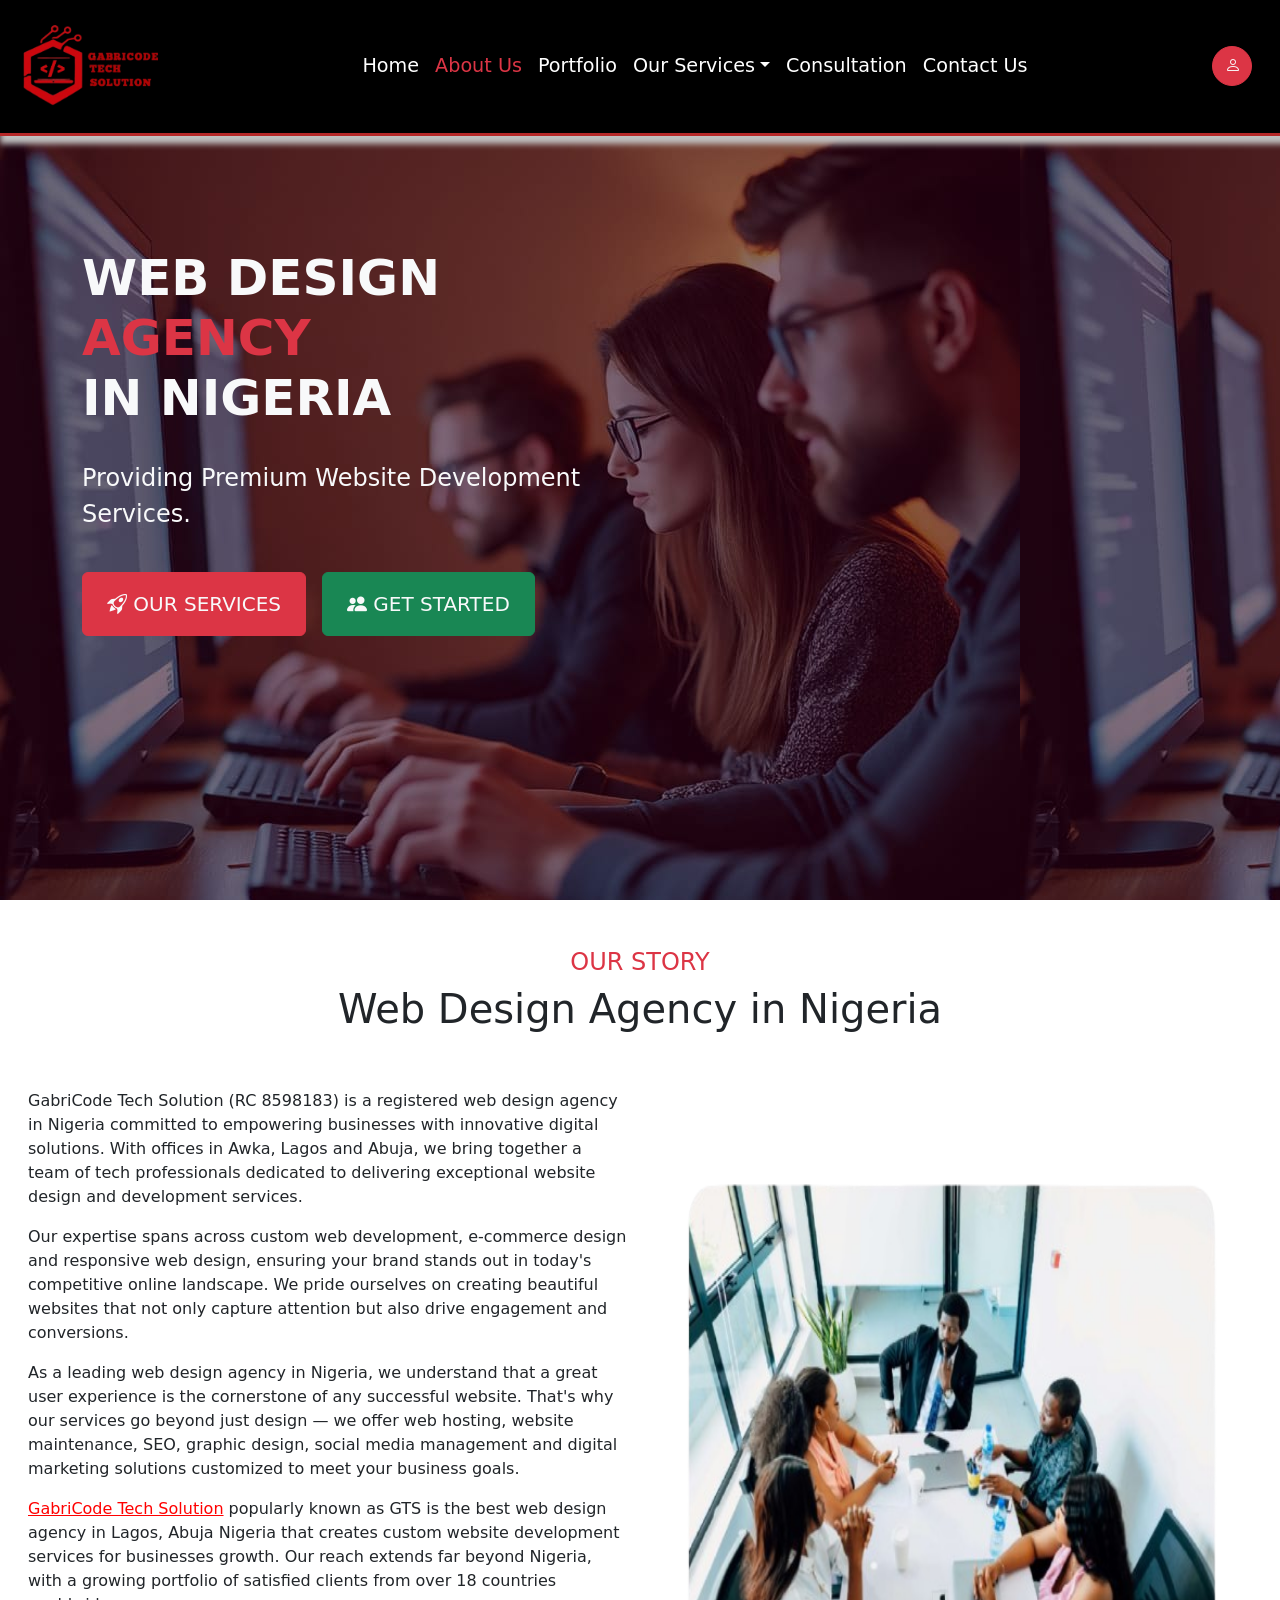
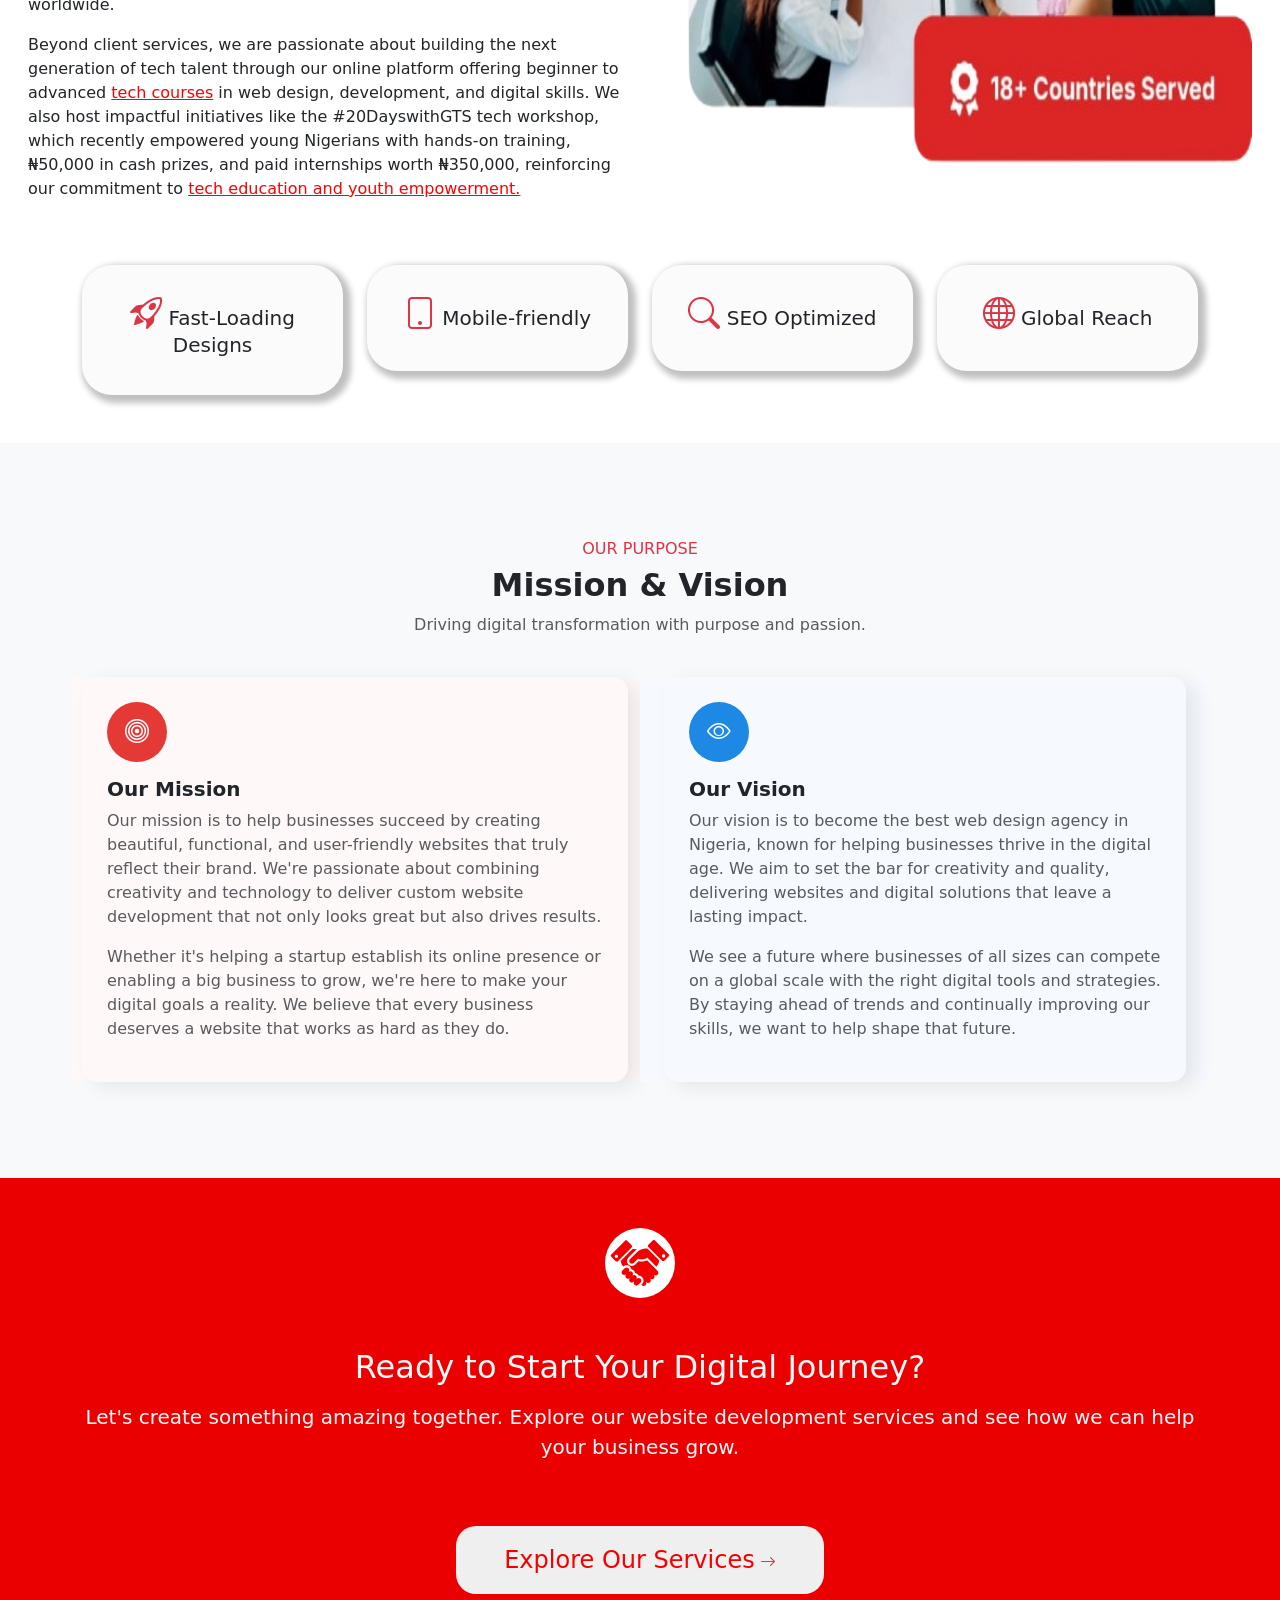
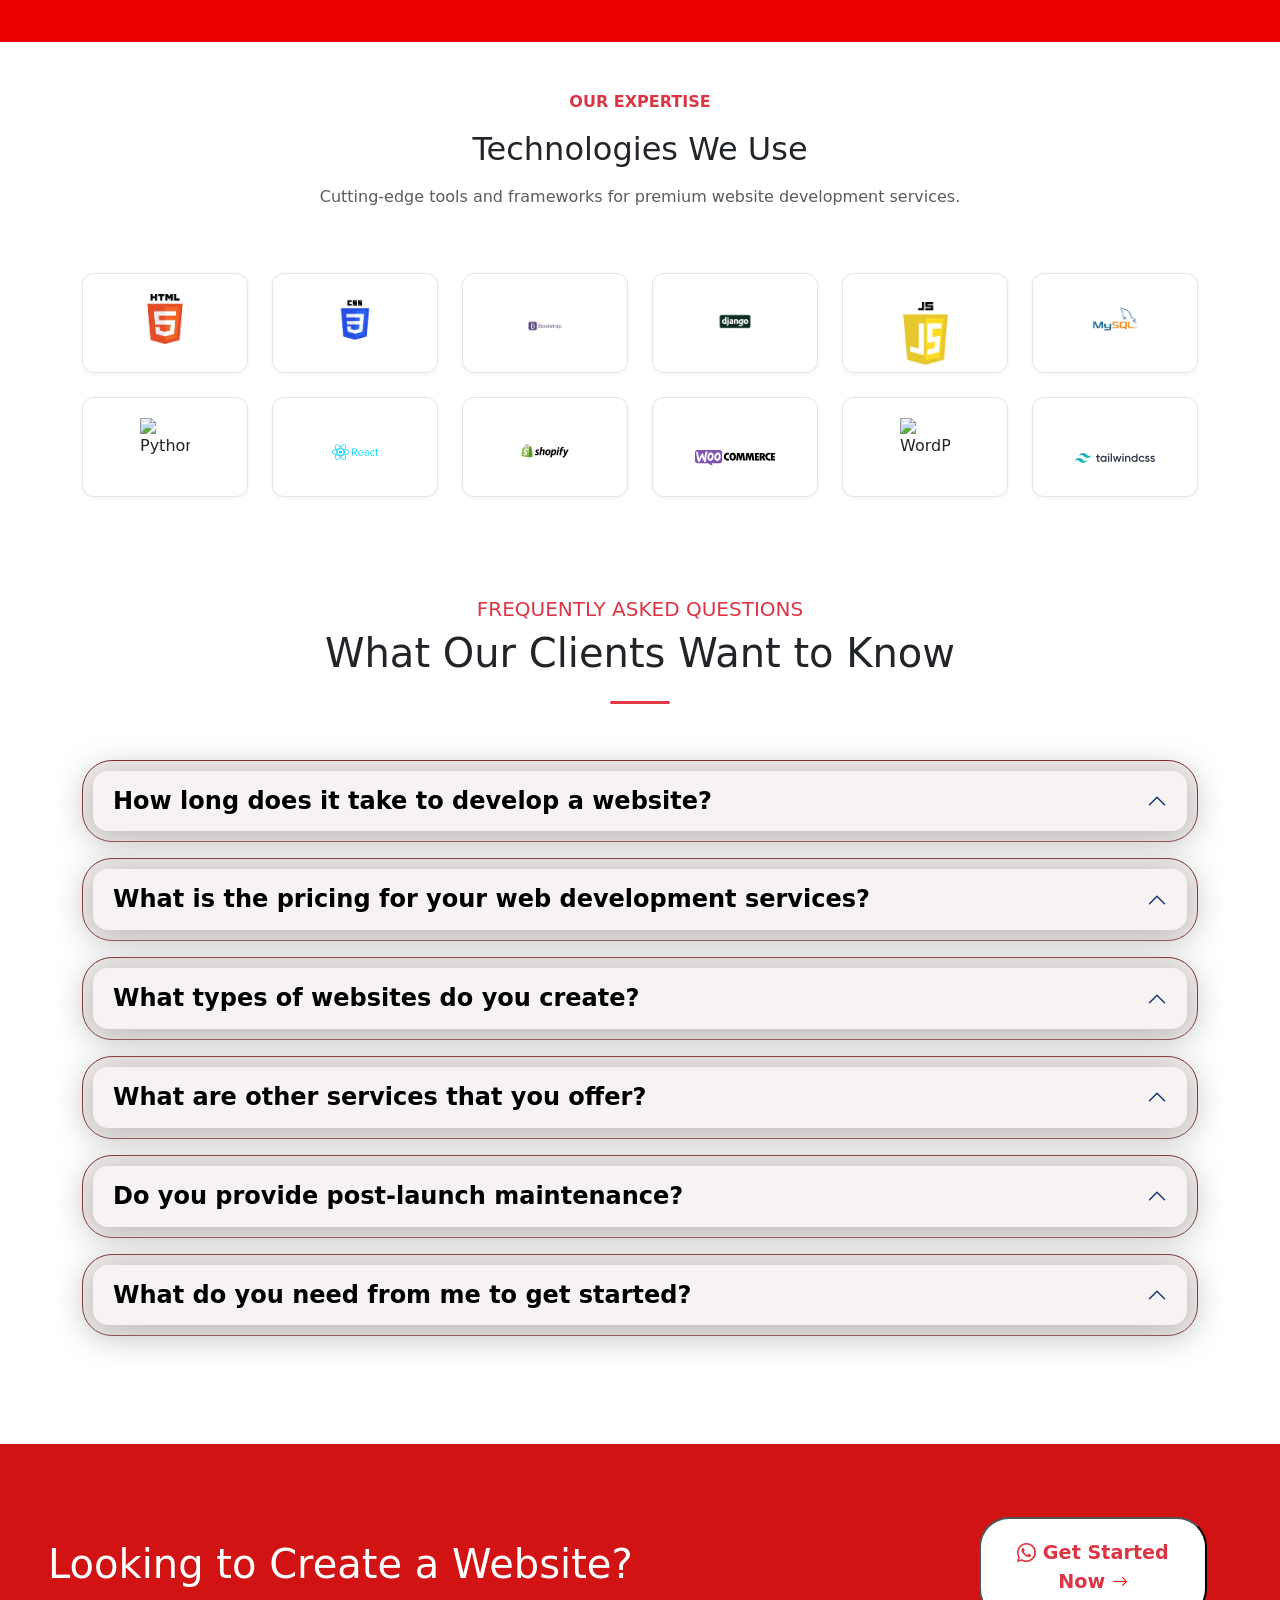
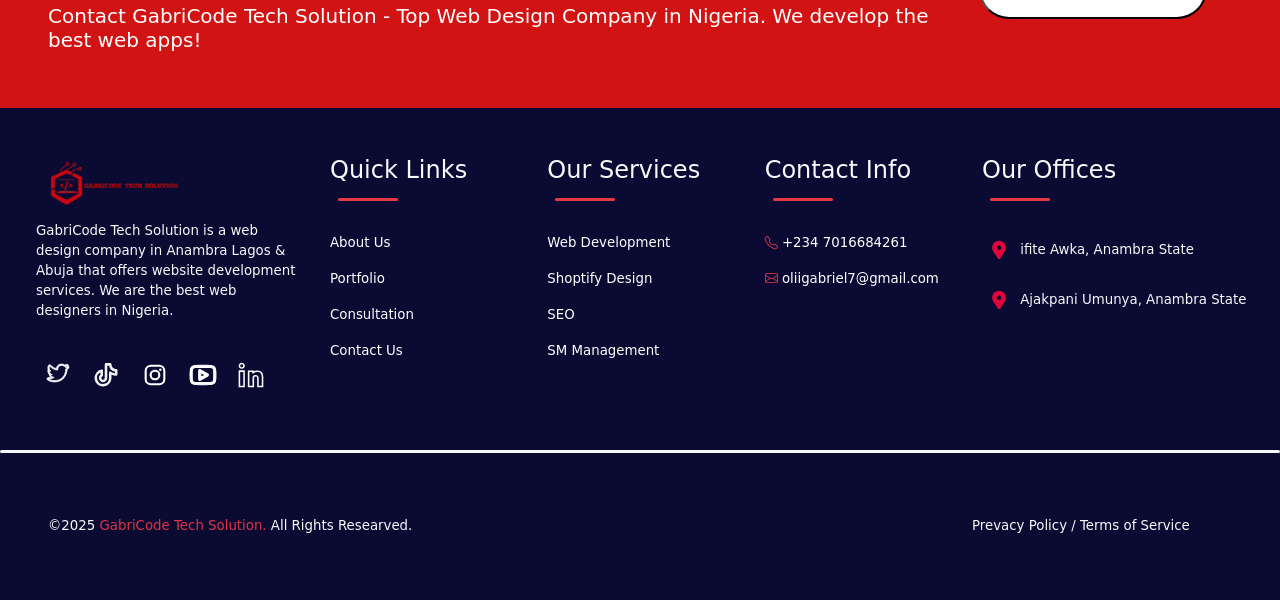
==== commit 2aad97df: "updated design" ====
--- a/about.html
+++ b/about.html
@@ -4,11 +4,10 @@
     <meta charset="UTF-8">
     <meta name="viewport" content="width=device-width, initial-scale=1.0">
     <title>Document</title>
-    <link rel="stylesheet" href="../bootstrap-5.3.3-dist/css/bootstrap.min.css">
-    <!-- <link href="https://cdn.jsdelivr.net/npm/bootstrap@5.0.2/dist/css/bootstrap.min.css" rel="stylesheet" integrity="sha384-EVSTQN3/azprG1Anm3QDgpJLIm9Nao0Yz1ztcQTwFspd3yD65VohhpuuCOmLASjC" crossorigin="anonymous"> -->
     <link rel="stylesheet" href="https://cdn.jsdelivr.net/npm/bootstrap-icons@1.3.0/font/bootstrap-icons.css">
     <link rel="stylesheet" href="style.css">
-    <script src="../bootstrap-5.3.3-dist/js/bootstrap.bundle.min.js" defer></script>
+    <link rel="stylesheet" href="/bootstrap-5.3.3-dist/css/bootstrap.min.css">
+    <script src="/bootstrap-5.3.3-dist/js/bootstrap.bundle.min.js" defer></script>
 </head>
 <style>
 .about{
@@ -790,7 +789,6 @@
     <link rel="stylesheet" href="https://cdn.jsdelivr.net/npm/bootstrap-icons@1.11.1/font/bootstrap-icons.css">
 
     <!-- Bootstrap JS -->
-    <!-- <script src="https://cdn.jsdelivr.net/npm/bootstrap@5.3.2/dist/js/bootstrap.bundle.min.js"></script> -->
 
 
     <div class="container">
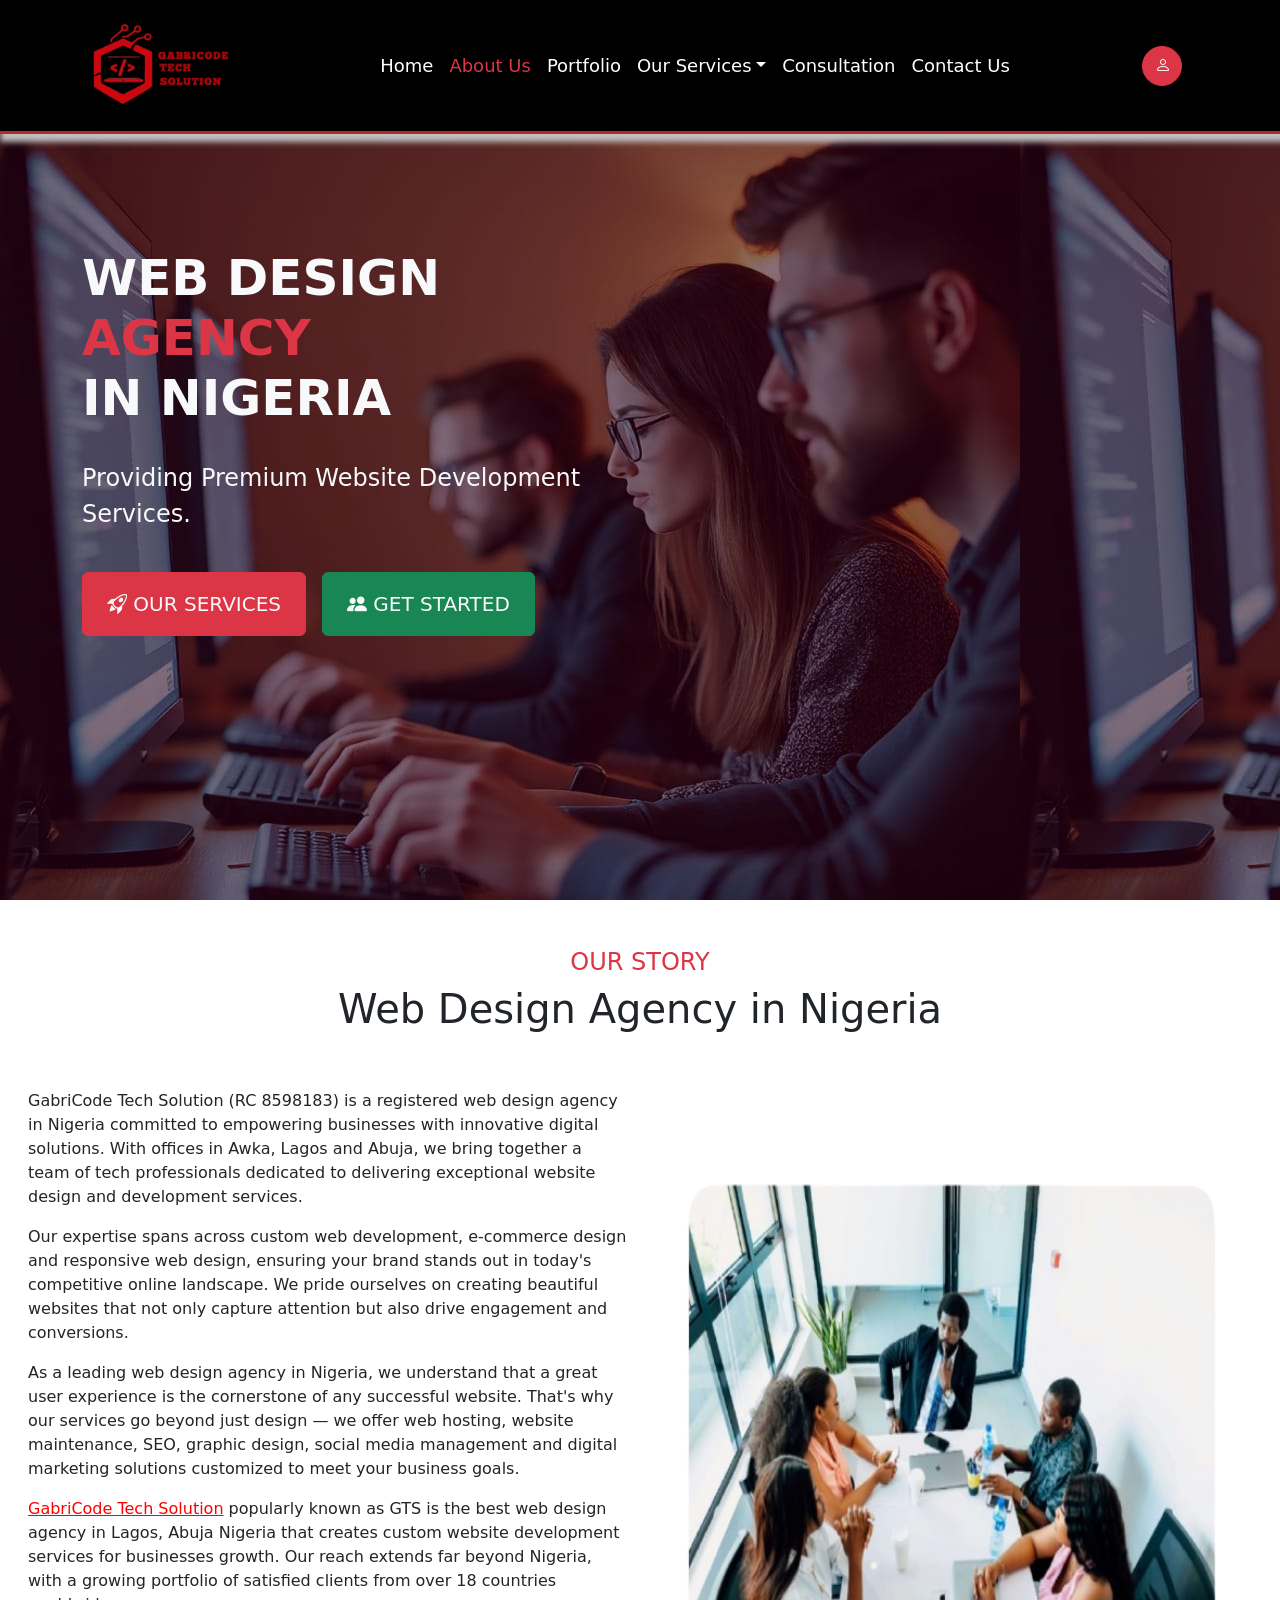
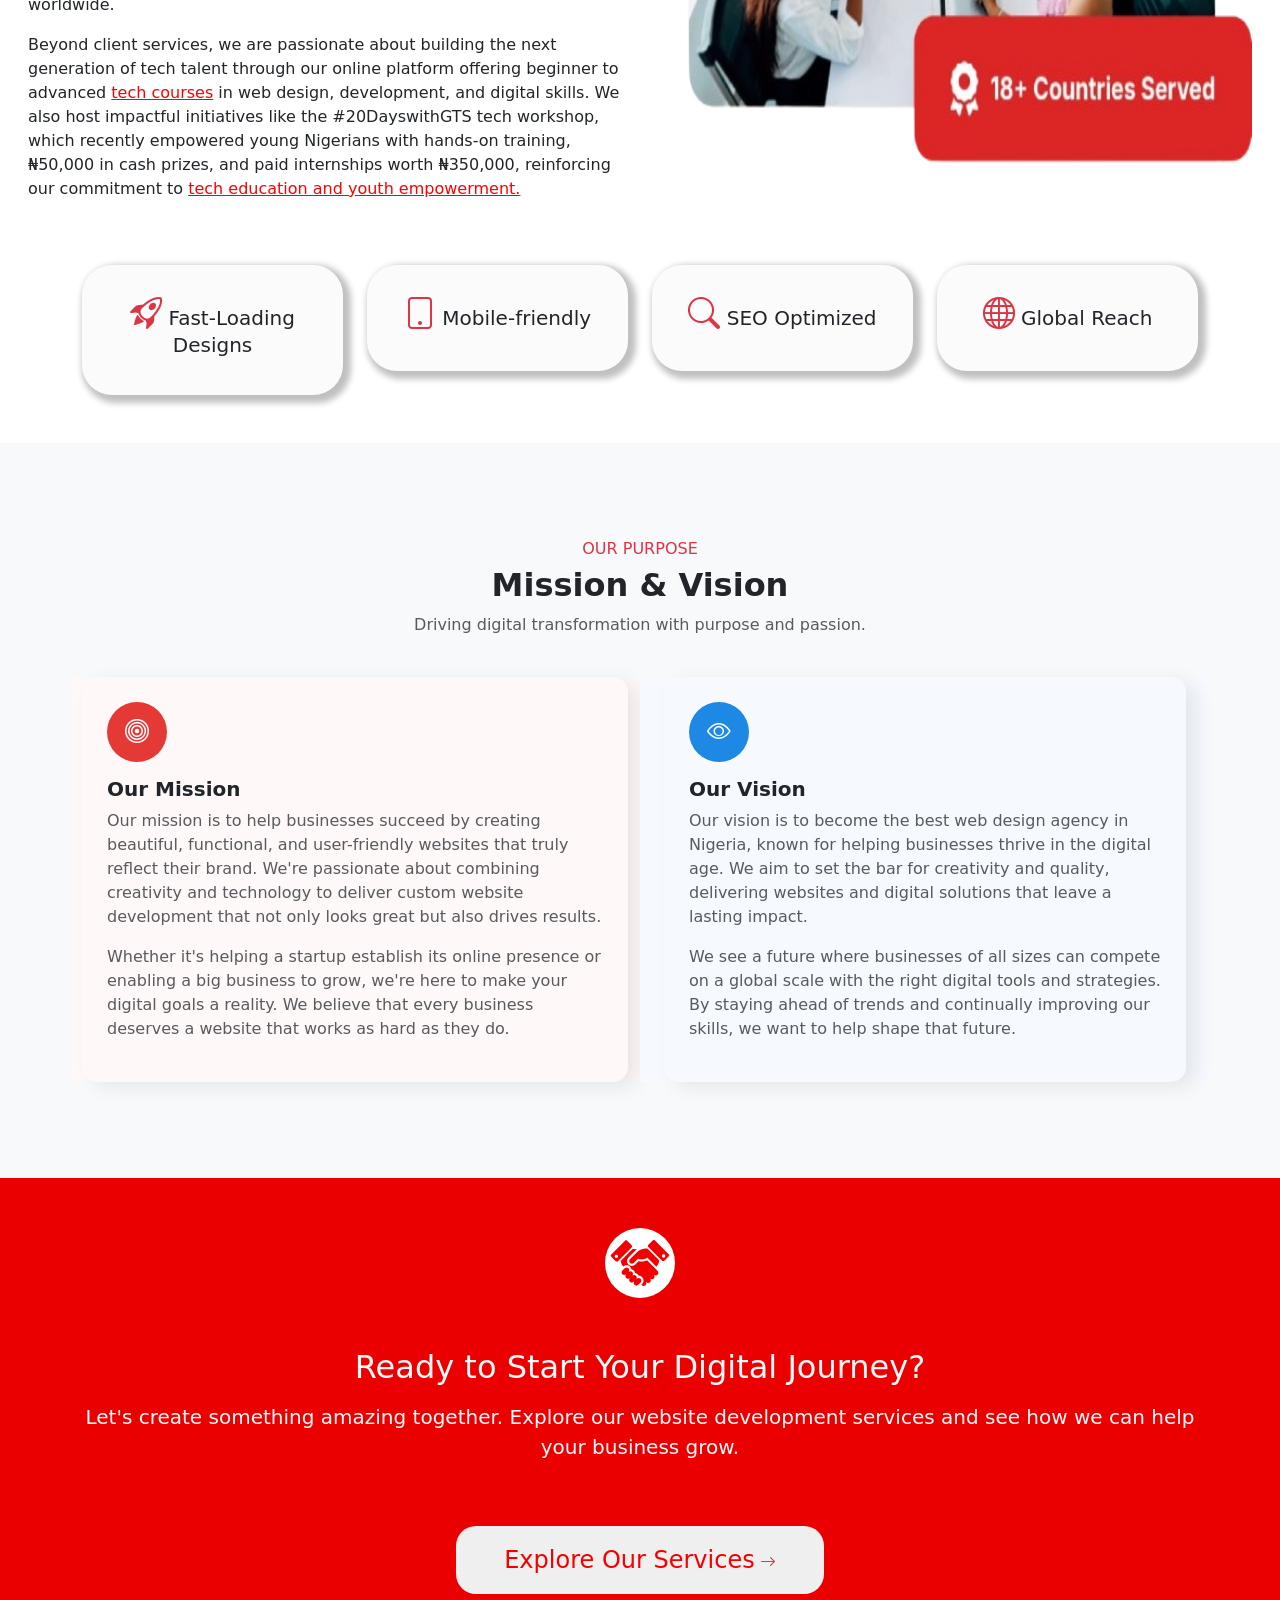
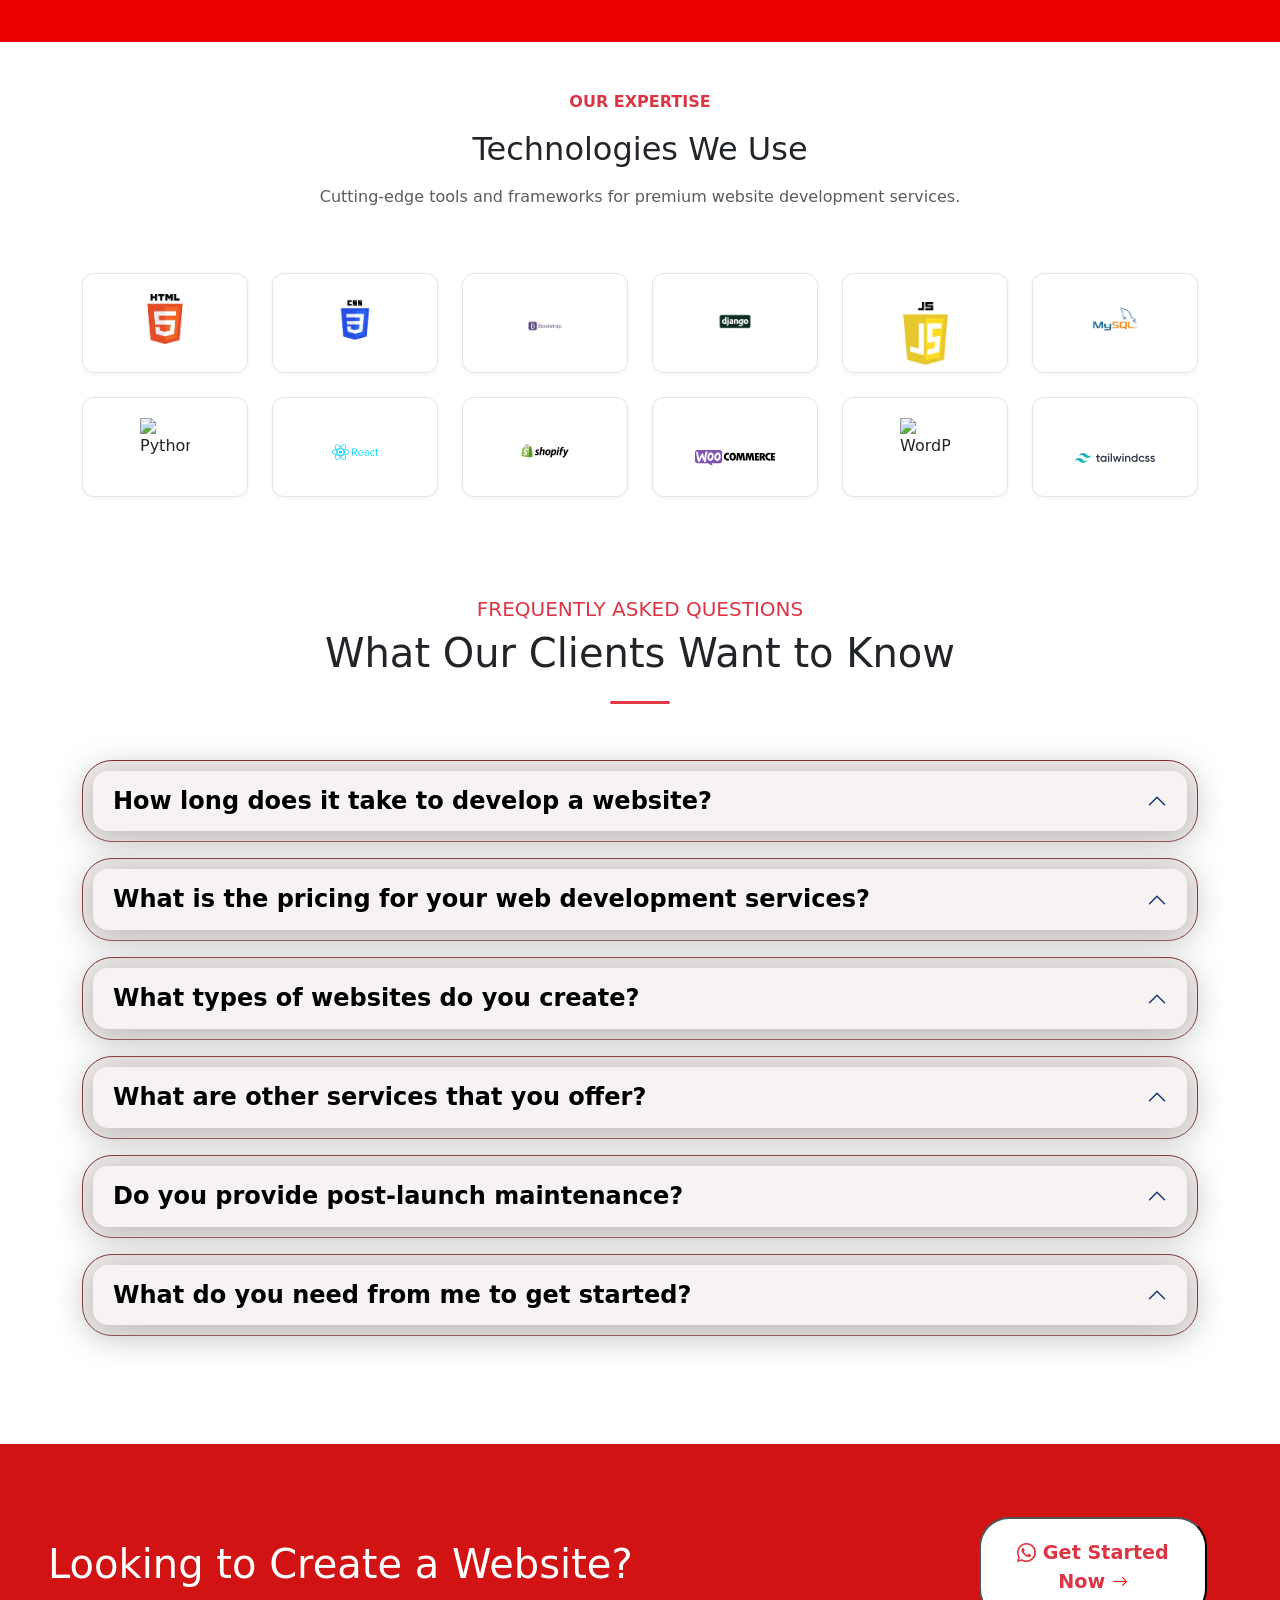
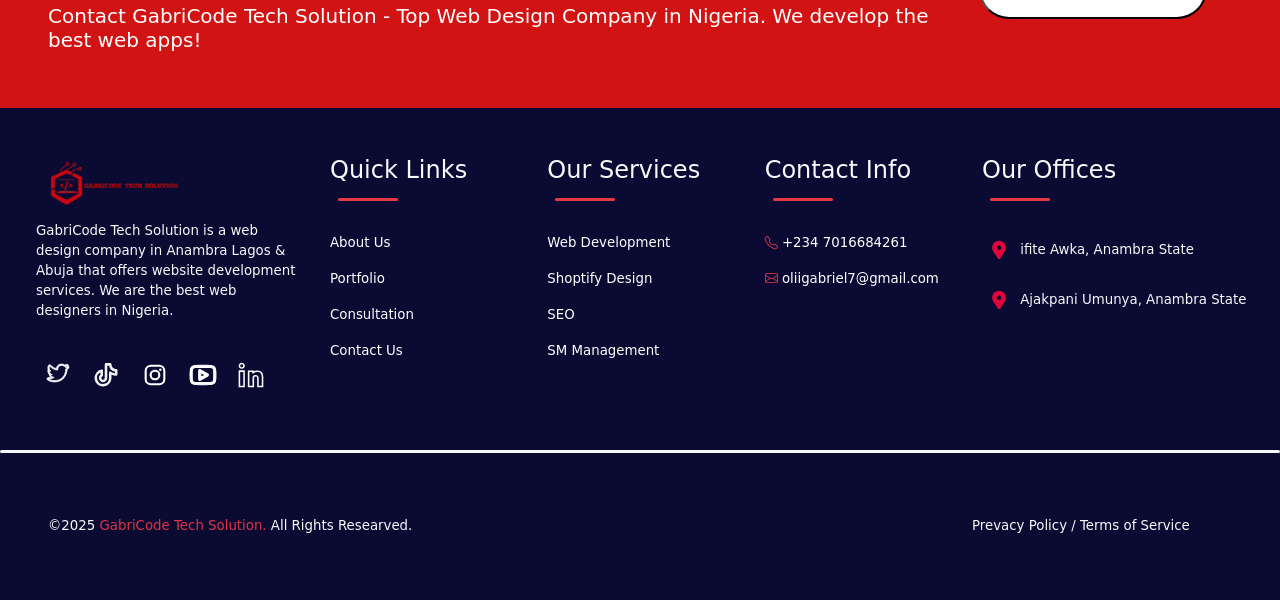
==== commit 739f1742: "updated website design" ====
--- a/about.html
+++ b/about.html
@@ -116,7 +116,7 @@
 </style>
 <body>
     <nav class="navbar navbar-expand-lg  navbar-dark fixed-top">
-        <div class="container-fluid">
+        <div class="container">
             <div class="navbar-brand text-danger d-flex">
                 <img src="image/1000689862-removebg-preview (1).png" alt="" style="width: 150px;">
             </div>
--- a/style.css
+++ b/style.css
@@ -19,7 +19,7 @@
     color: rgb(255, 255, 255);
     font-size: 14px;
     padding: 20px;
-    font-size: larger;
+    font-size: large;
     justify-items: right;
     align-content: start;
     
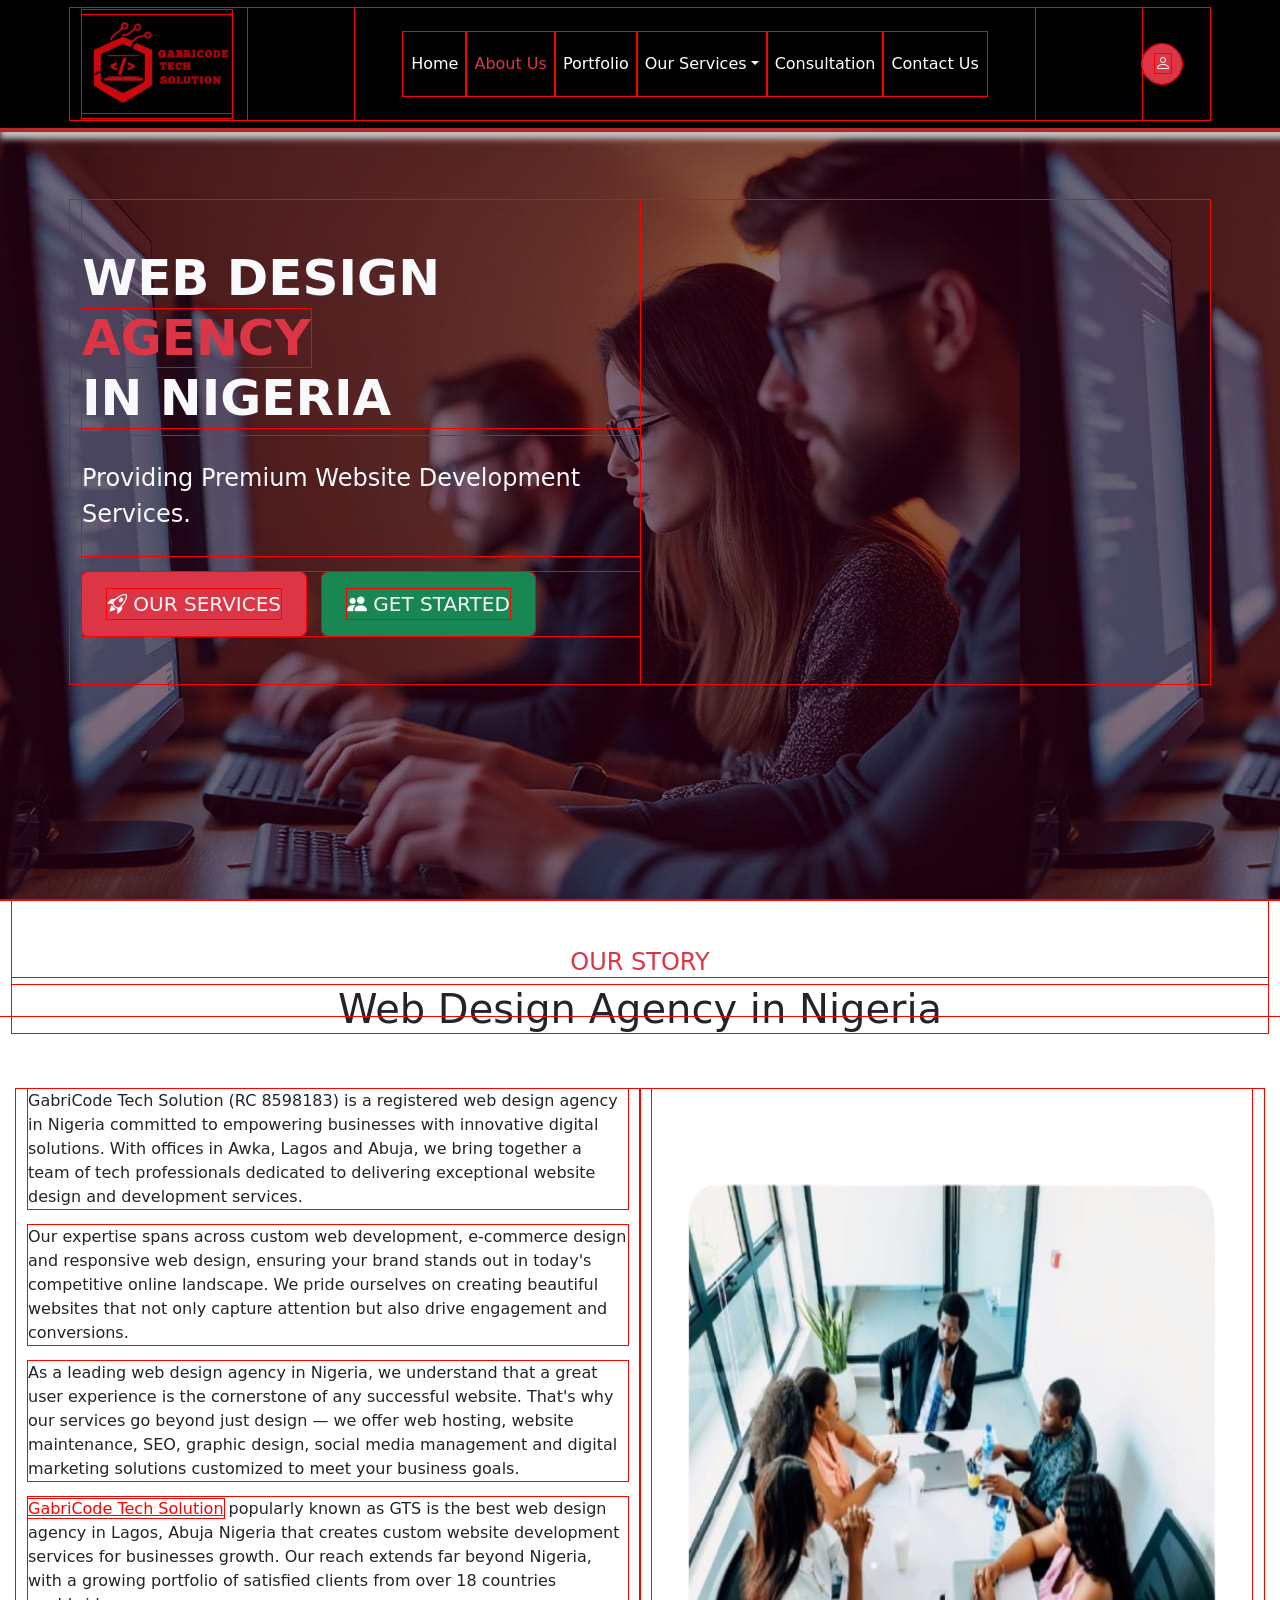
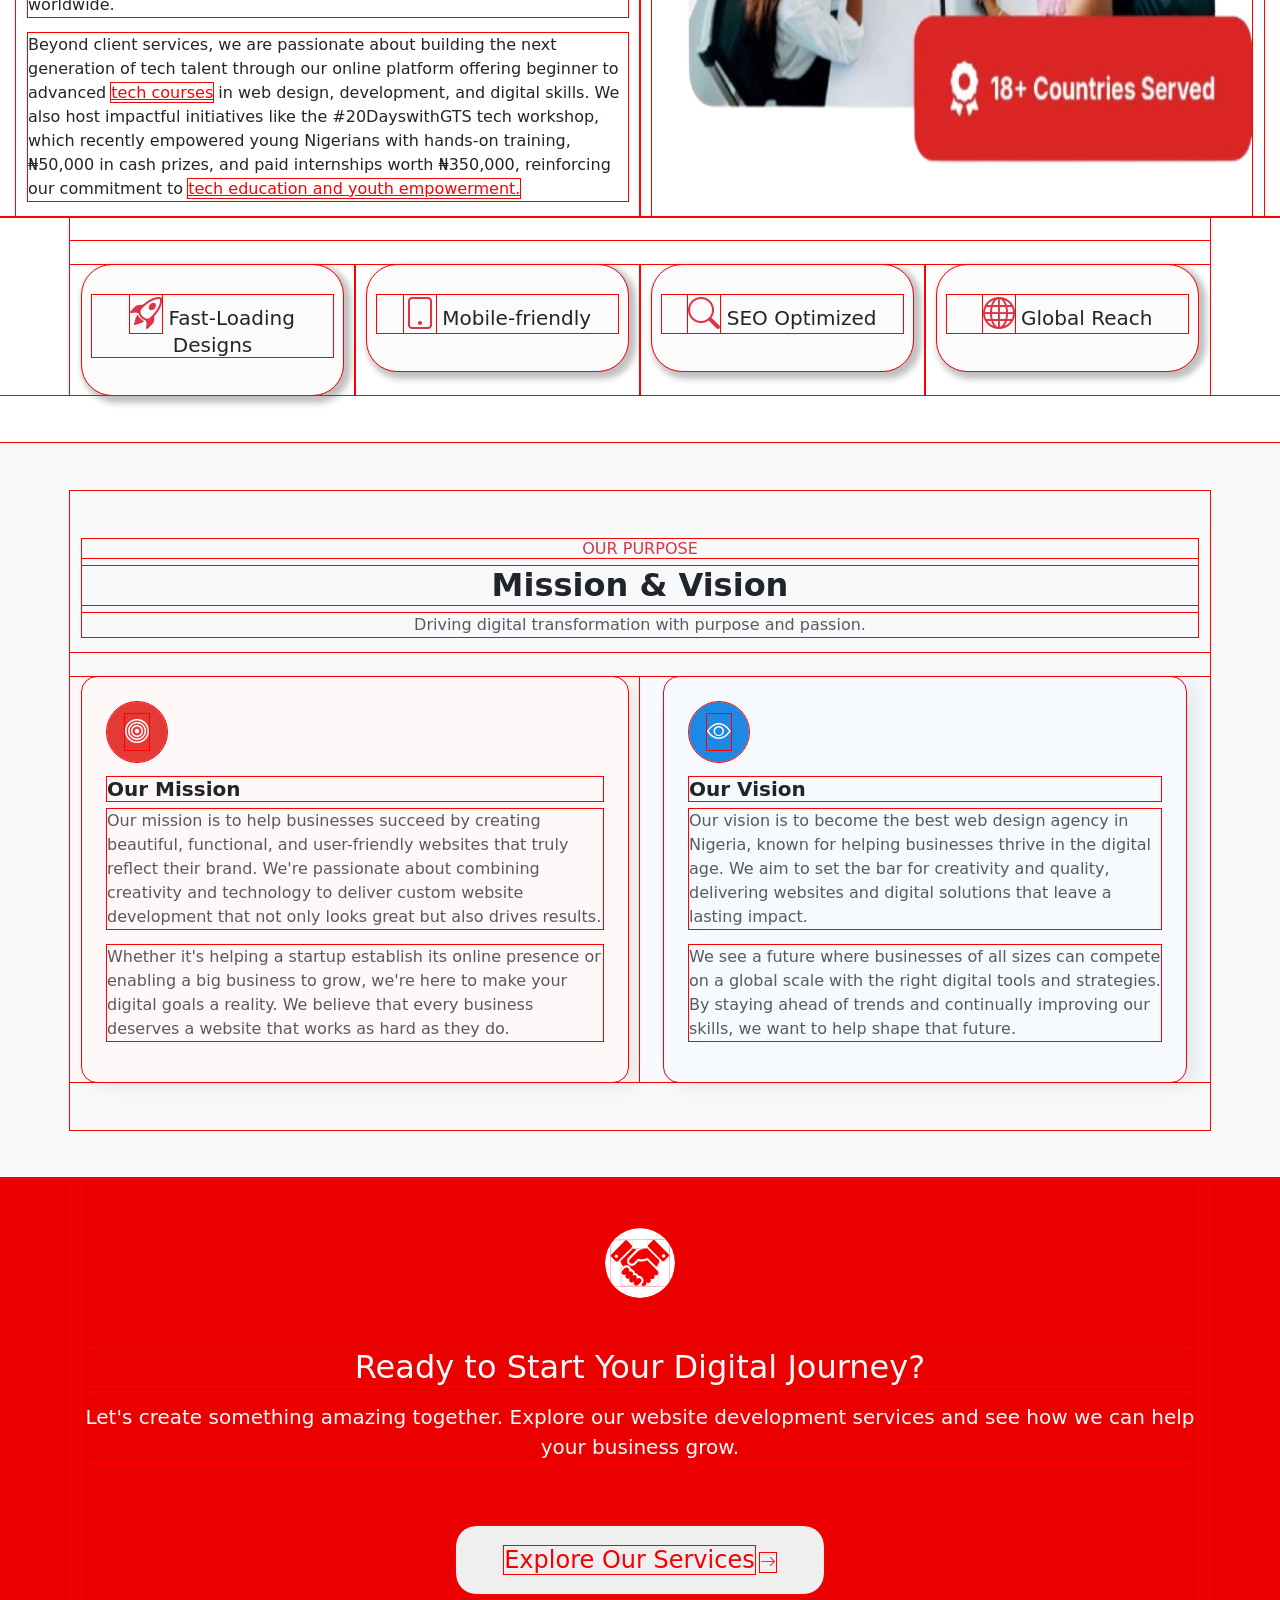
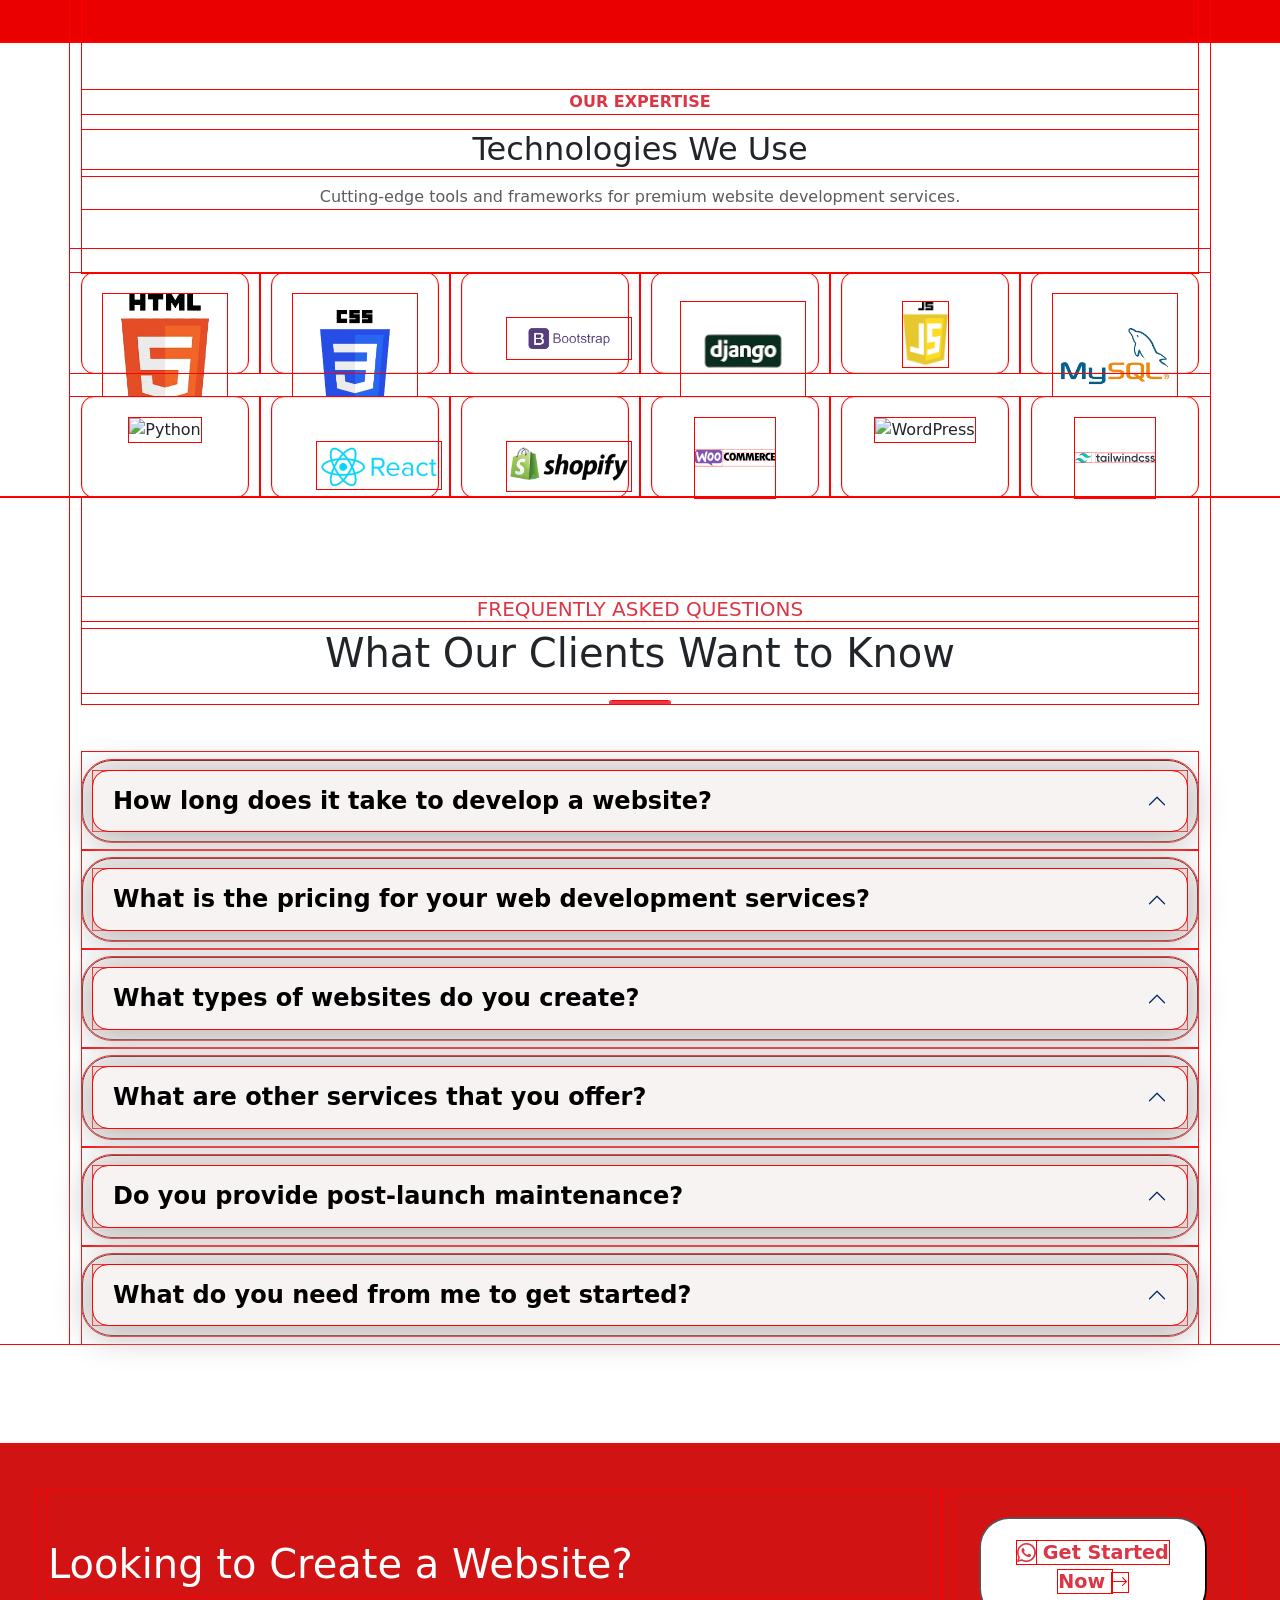
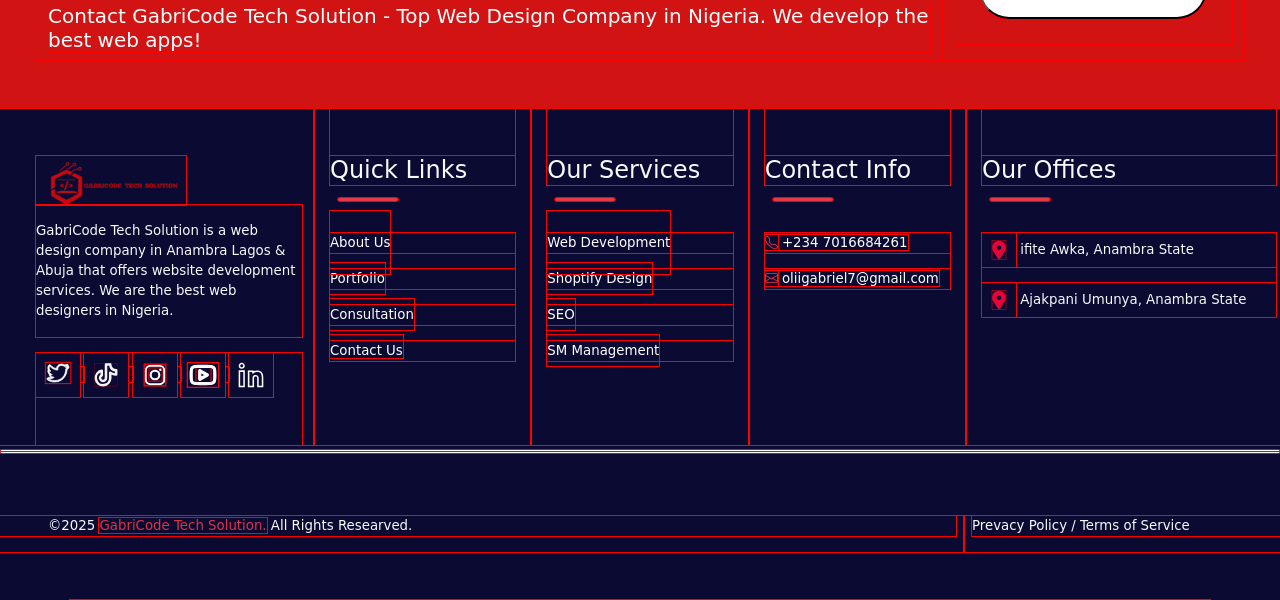
==== commit 8e901526: "Update about.html" ====
--- a/about.html
+++ b/about.html
@@ -16,7 +16,7 @@
     padding-top: 200px;
     color: white;
 }
-@keyframes slideInLeft {
+/* @keyframes slideInLeft {
   from {
     opacity: 0;
     transform: translateX(-200px);
@@ -39,7 +39,7 @@
     opacity: 1;
     transform: translateX(0);
   }
-}
+} 
 
 #slideRight {
   animation: slideInRight 2s ease forwards;
@@ -47,11 +47,11 @@
 @keyframes story {
     0%{transform: scale(0.5);}
     100%{transform: scale(2.5);}
-}
-
-#story{
+}*/
+
+/* #story{
     animation: 0.5s ease-in-out story;
-}
+} */
 
 .aboutlinks{
     color: red;
@@ -61,7 +61,7 @@
     text-decoration: none;
 }
 #fasts{
-    transition: transform 0.4s ease-in-out;
+    /* transition: transform 0.4s ease-in-out; */
 
 }
 #fasts :hover{
@@ -801,4 +801,4 @@
     <!-- <script src="https://cdn.jsdelivr.net/npm/bootstrap@5.0.2/dist/js/bootstrap.bundle.min.js" integrity="sha384-MrcW6ZMFYlzcLA8Nl+NtUVF0sA7MsXsP1UyJoMp4YLEuNSfAP+JcXn/tWtIaxVXM" crossorigin="anonymous"></script> -->
     <!-- <script src="https://cdn.jsdelivr.net/npm/bootstrap@5.0.2/dist/js/bootstrap.bundle.min.js" integrity="sha384-MrcW6ZMFYlzcLA8Nl+NtUVF0sA7MsXsP1UyJoMp4YLEuNSfAP+JcXn/tWtIaxVXM" crossorigin="anonymous"></script> -->
 </body>
-</html>+</html>
--- a/style.css
+++ b/style.css
@@ -1,3 +1,13 @@
+*{
+    outline:1px solid red;
+    padding: 0;
+    margin: 0;
+    
+body{
+    overflow-x: hidden;
+
+
+}
 nav{
     border-bottom-color: rgb(182, 40, 40);
     border-bottom-style: solid;
@@ -17,9 +27,9 @@
 }
 .nav-list a{
     color: rgb(255, 255, 255);
-    font-size: 14px;
-    padding: 20px;
-    font-size: large;
+    /*font-size: 14px;*/
+    padding: 20px;
+    /*font-size: large;*/
     justify-items: right;
     align-content: start;
     
@@ -30,6 +40,10 @@
 }   
 .navbar-nav .dropdown-item:hover{
     color: red;
+}
+.navbar .navbar-brand img{
+    width: 5px;
+    height: auto;
 }
 .navbar-nav .dropdown-menu{
     background-color: black;
@@ -61,9 +75,9 @@
     align-content: center;
     justify-items: center;
     color: white;
-    height: 100vh;
+    width: 100%;
+    min-height: 100vh;
     /* padding-top: 240px; */
-    font-size: 24px;
 }
 
 .line {
@@ -230,7 +244,7 @@
     background-color: red;
 }
 .tech-card img {
-    max-width: 50px;
+    max-width: 100%;
     height: auto;
 }
 .tech-card svg {
@@ -433,4 +447,4 @@
     box-shadow:4px 4px 6px 4px rgb(193, 192, 192);
     transform: translateY(-17px);
 
-}+}
